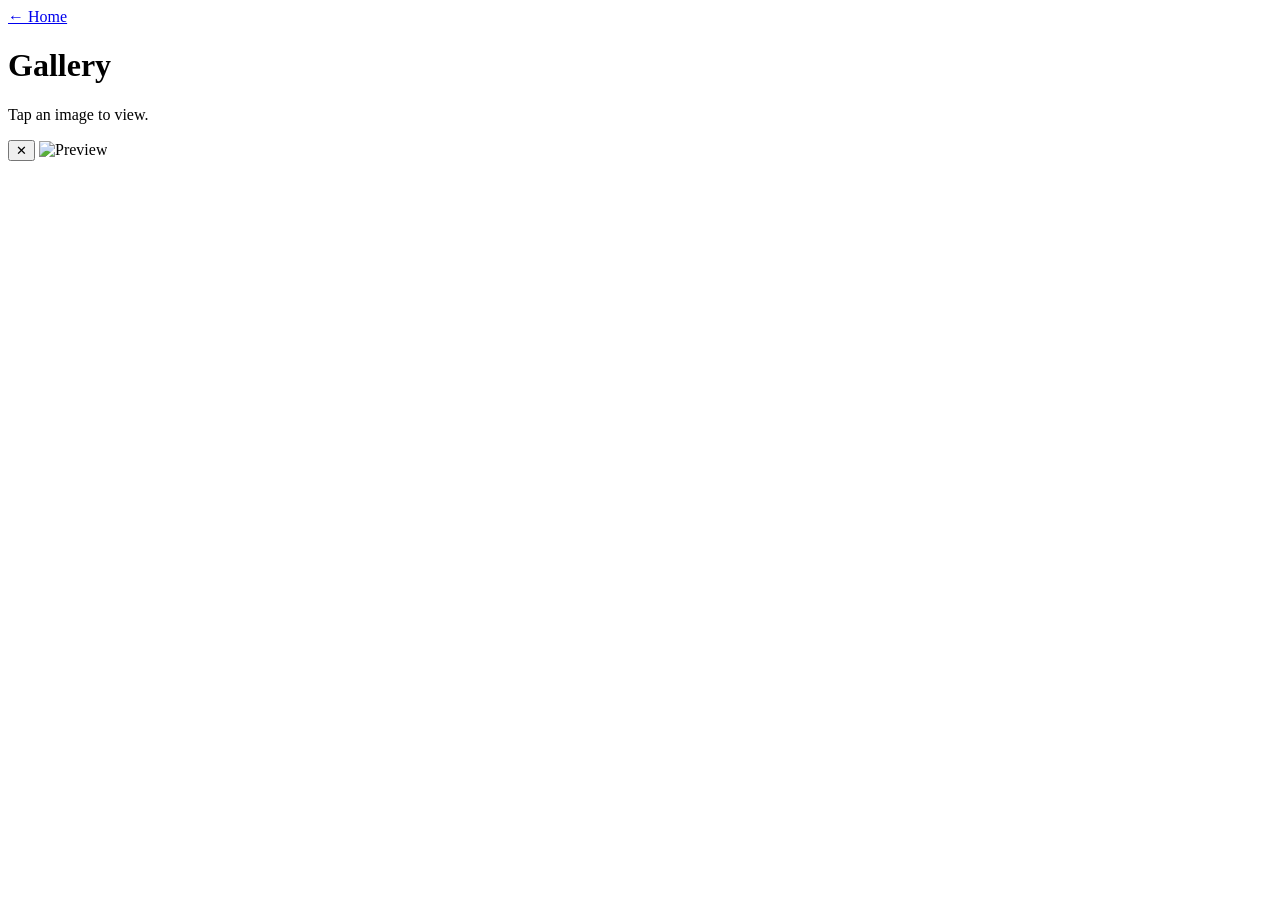
==== gallery.html @ 71bf2cbc "Add initial gallery.html structure" ====
<!doctype html>
<html lang="en">
<head>
  <meta charset="utf-8" />
  <meta name="viewport" content="width=device-width,initial-scale=1" />
  <title>Gallery</title>
  <link rel="stylesheet" href="assets/css/styles.css" />
</head>
<body>
  <header class="wrap">
    <div class="topbar">
      <a class="link" href="index.html">← Home</a>
      <h1 class="title">Gallery</h1>
    </div>
    <p class="muted">Tap an image to view.</p>
  </header>

  <main class="wrap">
    <div id="grid" class="grid"></div>
  </main>

  <!-- Lightbox -->
  <div id="lightbox" class="lightbox" aria-hidden="true">
    <button id="closeBtn" class="close" aria-label="Close">✕</button>
    <img id="lightboxImg" alt="Preview" />
  </div>

  <script src="assets/js/gallery.js"></script>
</body>
</html>
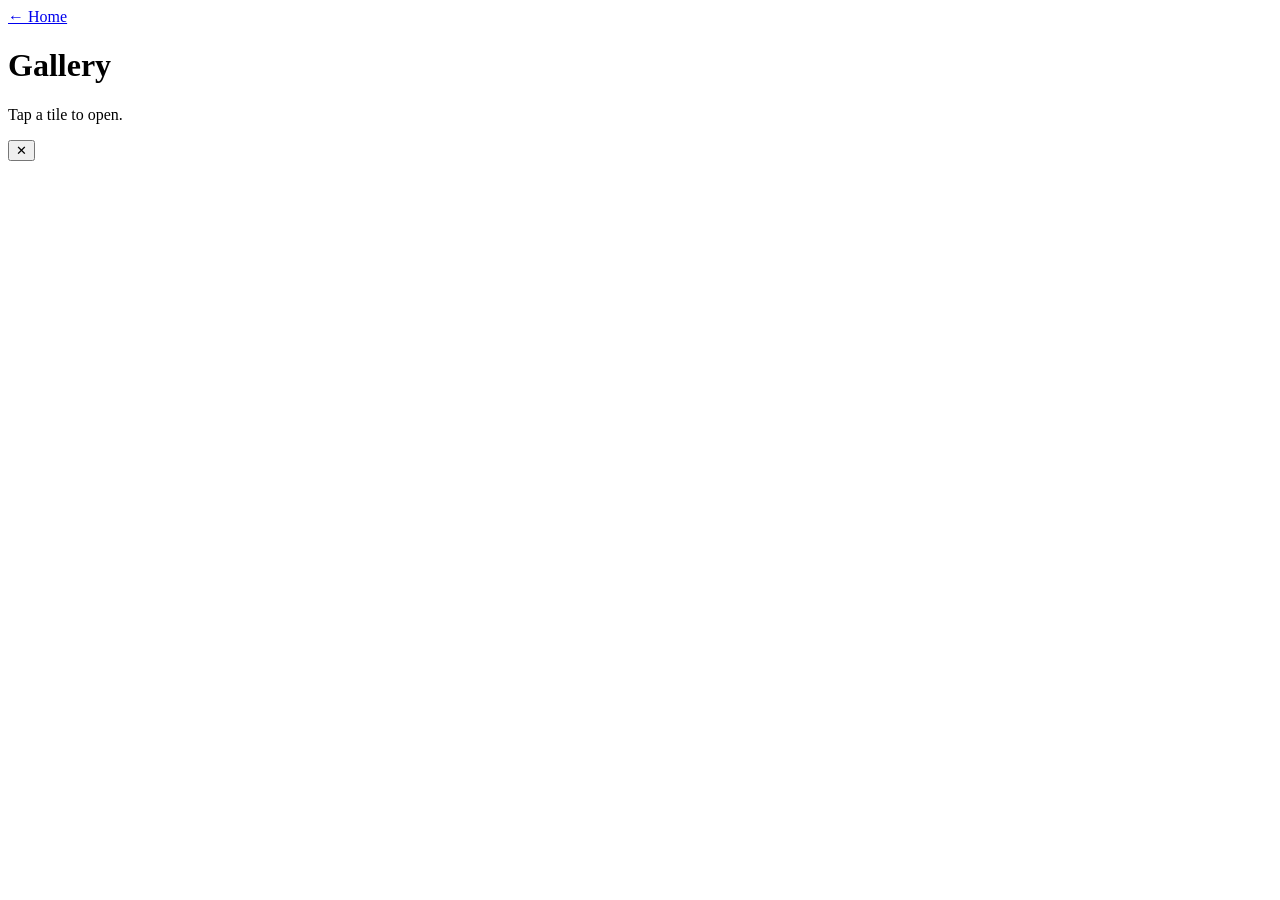
==== commit 822960a9: "Update gallery instructions and lightbox comments" ====
--- a/gallery.html
+++ b/gallery.html
@@ -12,19 +12,20 @@
       <a class="link" href="index.html">← Home</a>
       <h1 class="title">Gallery</h1>
     </div>
-    <p class="muted">Tap an image to view.</p>
+    <p class="muted">Tap a tile to open.</p>
   </header>
 
   <main class="wrap">
     <div id="grid" class="grid"></div>
   </main>
 
-  <!-- Lightbox -->
+  <!-- Lightbox (for direct MP4 links) -->
   <div id="lightbox" class="lightbox" aria-hidden="true">
     <button id="closeBtn" class="close" aria-label="Close">✕</button>
-    <img id="lightboxImg" alt="Preview" />
+    <div class="lightboxInner" id="lightboxInner"></div>
   </div>
 
+  <script src="assets/js/items.js"></script>
   <script src="assets/js/gallery.js"></script>
 </body>
 </html>
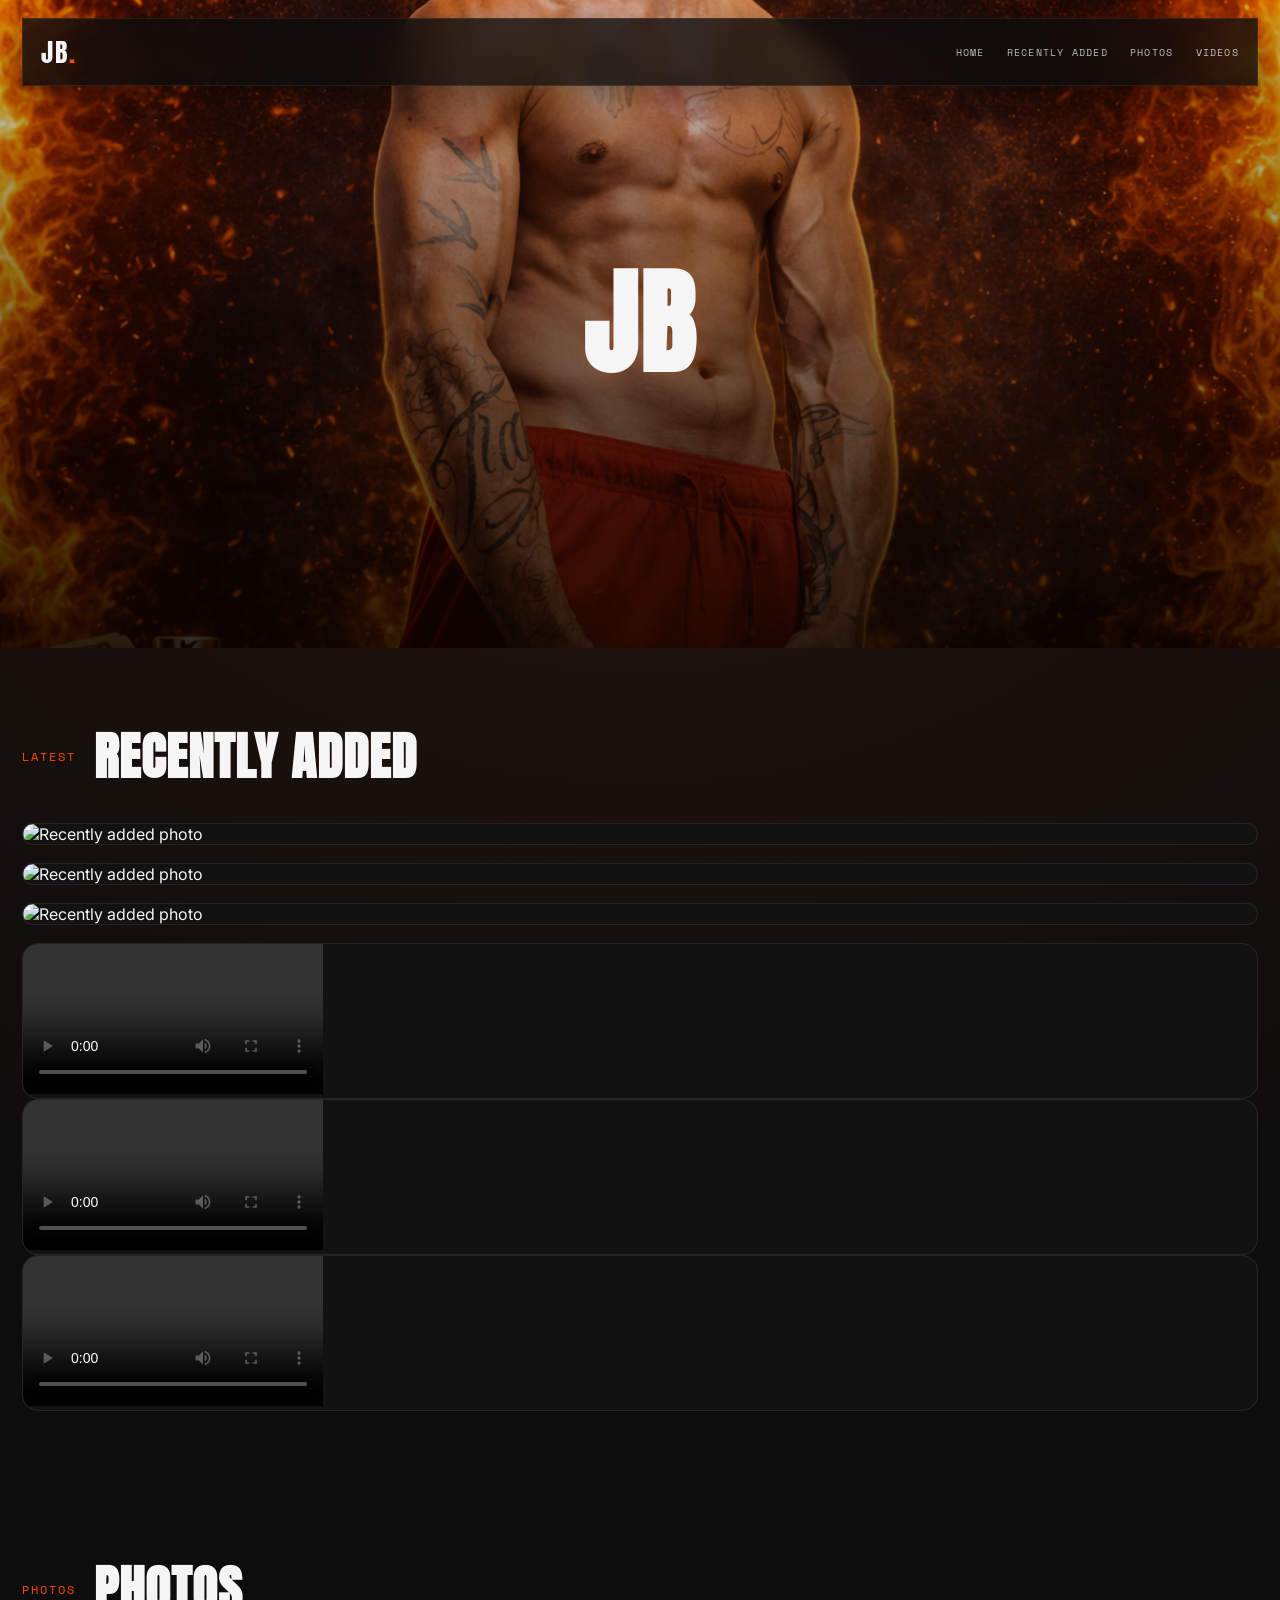
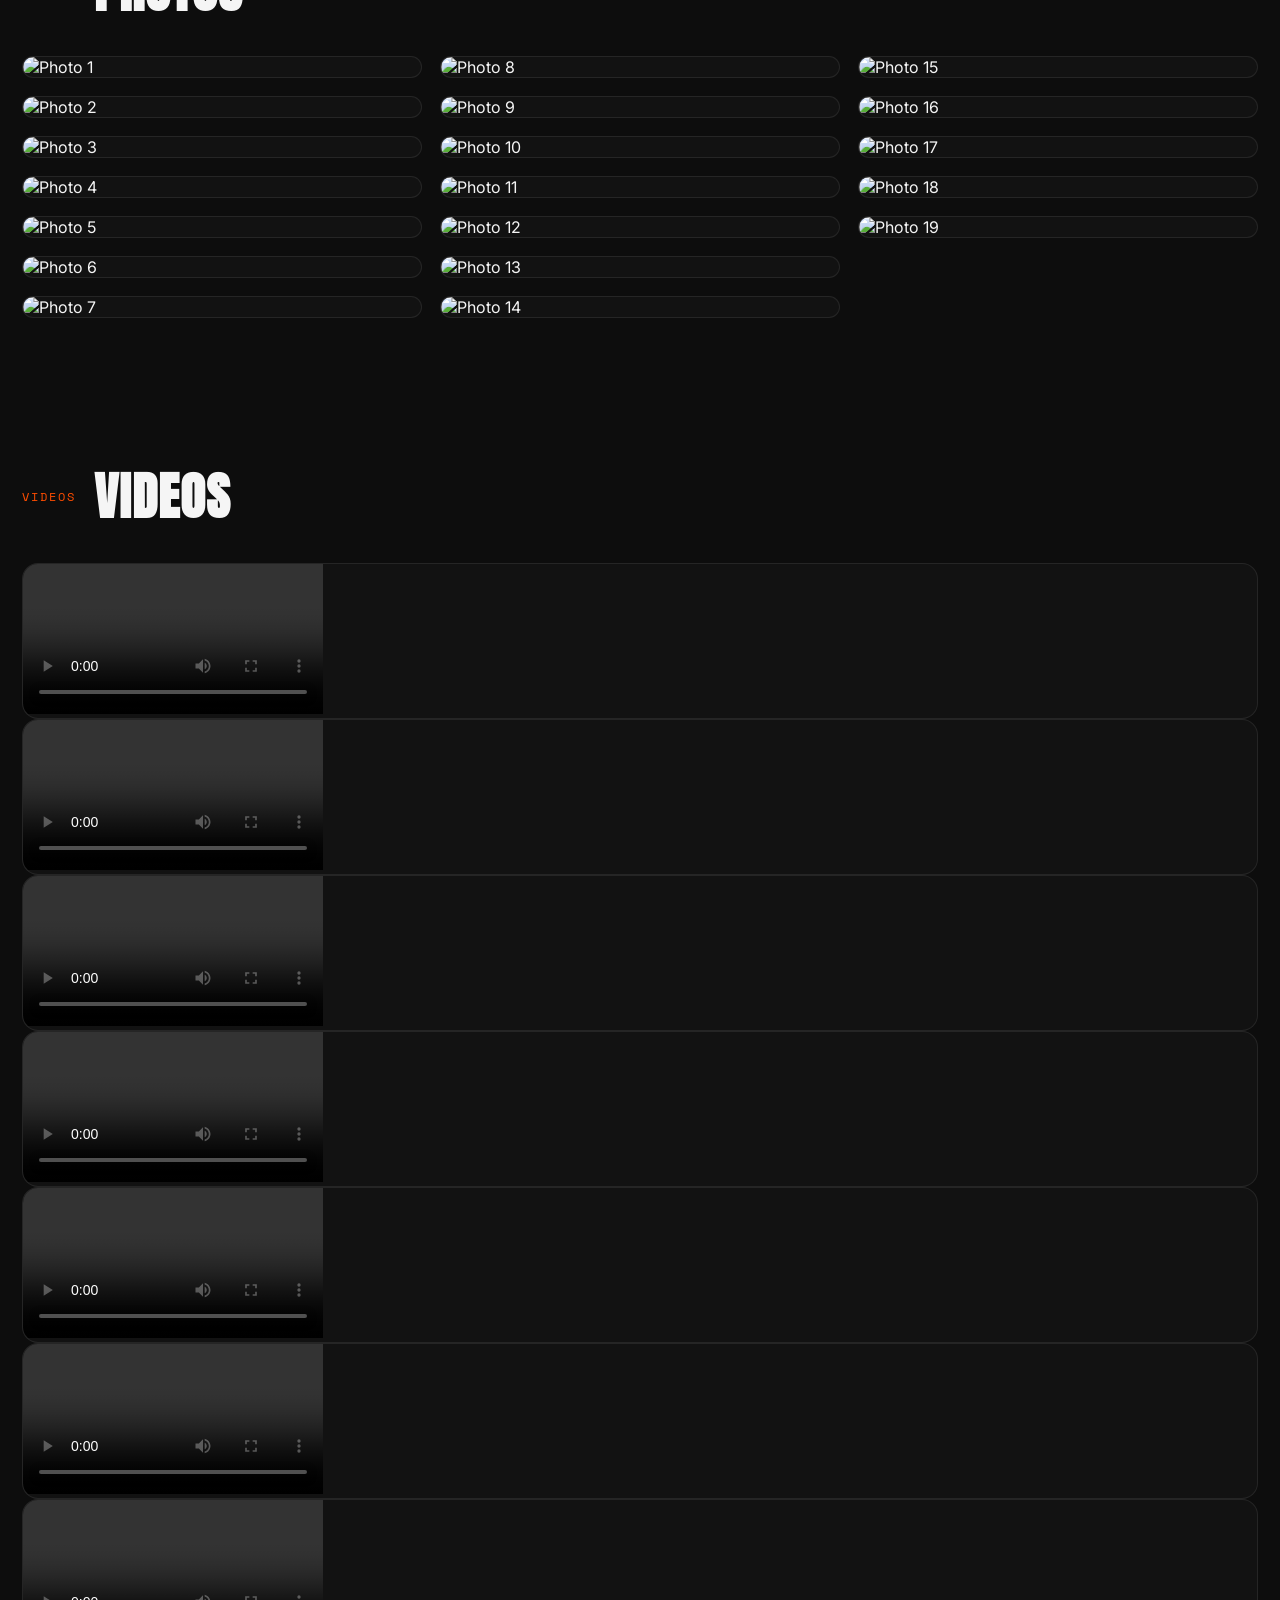
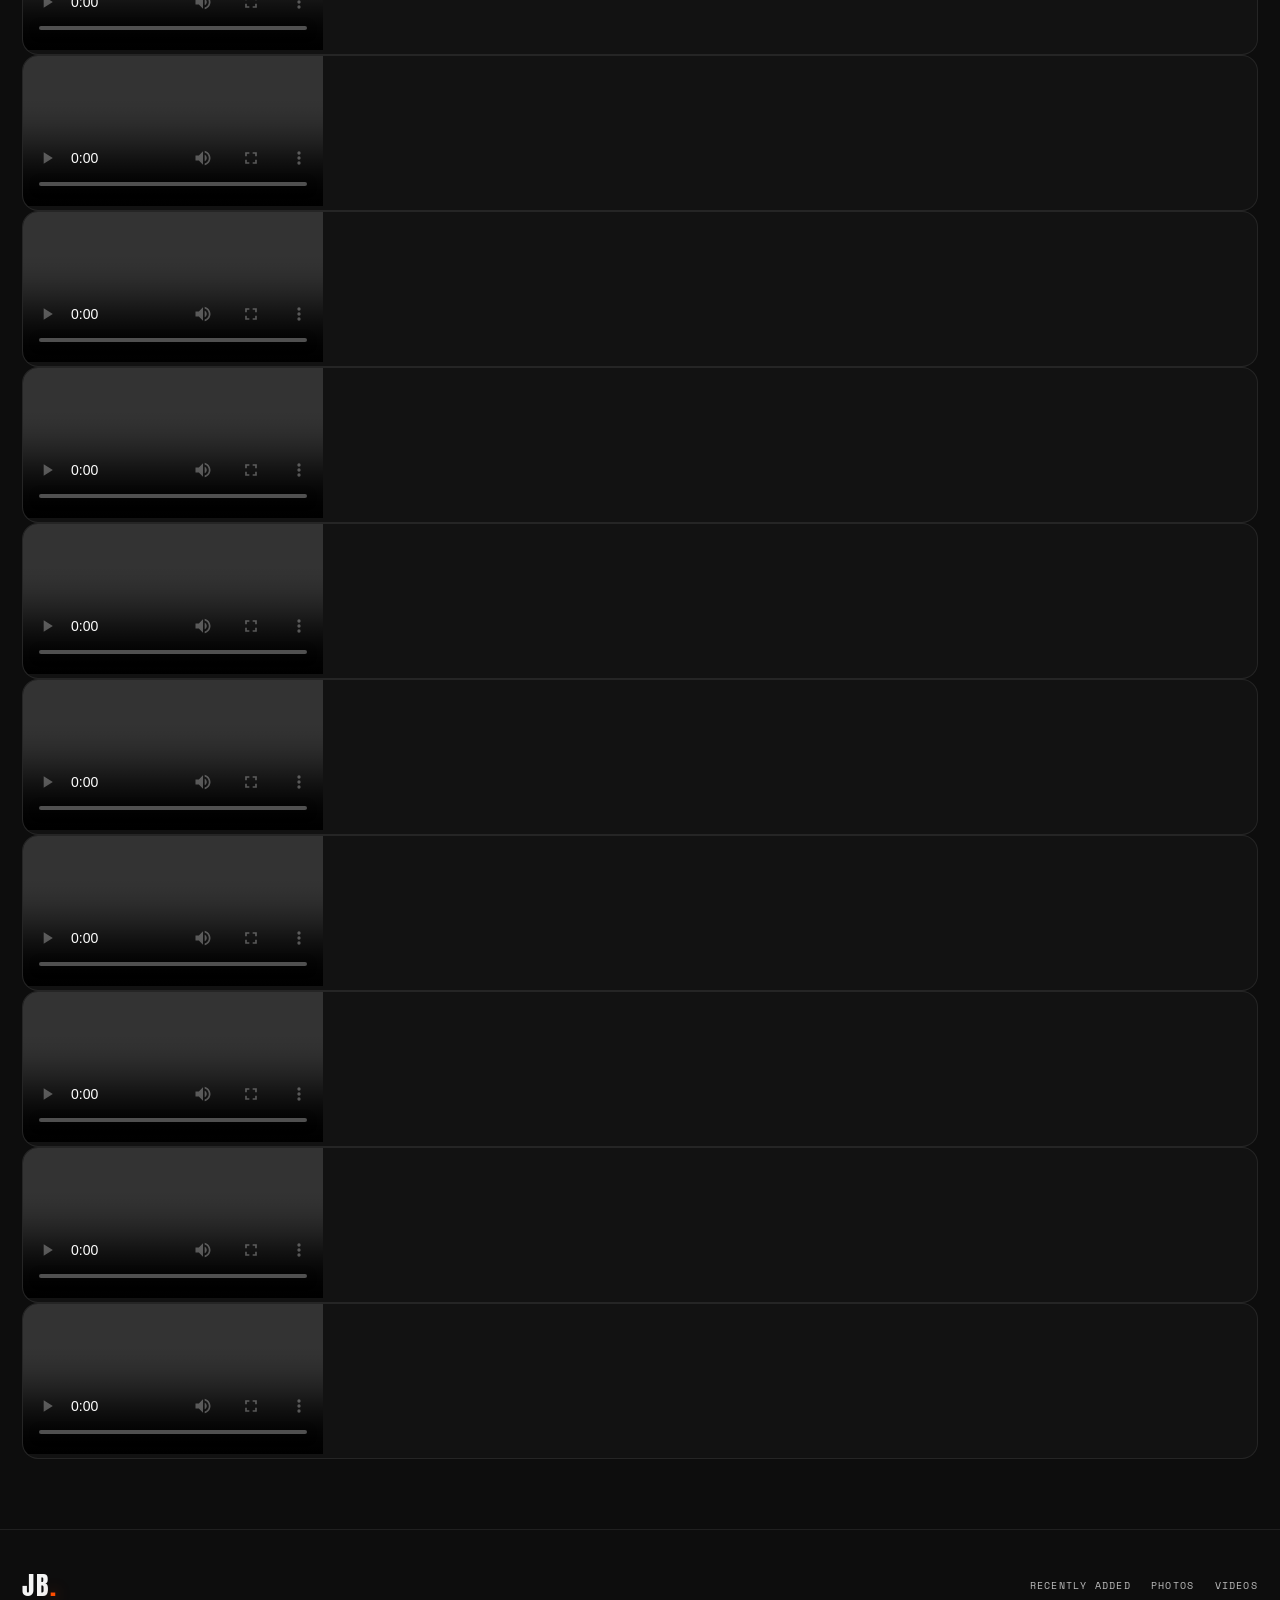
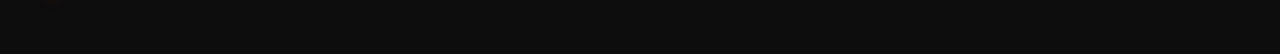
==== commit 18b925c5: "Rename gallery.js to gallery.html" ====
--- a/gallery.html
+++ b/gallery.html
@@ -1,31 +1,566 @@
-<!doctype html>
+<!DOCTYPE html>
 <html lang="en">
 <head>
-  <meta charset="utf-8" />
-  <meta name="viewport" content="width=device-width,initial-scale=1" />
-  <title>Gallery</title>
-  <link rel="stylesheet" href="assets/css/styles.css" />
+  <meta charset="UTF-8">
+
+  <meta
+    name="viewport"
+    content="width=device-width, initial-scale=1.0"
+  >
+
+  <title>JB | Gallery</title>
+
+  <link rel="preconnect" href="https://fonts.googleapis.com">
+  <link rel="preconnect" href="https://fonts.gstatic.com" crossorigin>
+
+  <link
+    href="https://fonts.googleapis.com/css2?family=Anton&family=Inter:wght@300;400;500;600;700&family=Space+Mono:wght@400;700&display=swap"
+    rel="stylesheet"
+  >
+
+  <link rel="stylesheet" href="styles.css">
 </head>
+
 <body>
-  <header class="wrap">
-    <div class="topbar">
-      <a class="link" href="index.html">← Home</a>
-      <h1 class="title">Gallery</h1>
-    </div>
-    <p class="muted">Tap a tile to open.</p>
-  </header>
-
-  <main class="wrap">
-    <div id="grid" class="grid"></div>
-  </main>
-
-  <!-- Lightbox (for direct MP4 links) -->
-  <div id="lightbox" class="lightbox" aria-hidden="true">
-    <button id="closeBtn" class="close" aria-label="Close">✕</button>
-    <div class="lightboxInner" id="lightboxInner"></div>
-  </div>
-
-  <script src="assets/js/items.js"></script>
-  <script src="assets/js/gallery.js"></script>
+
+<header class="site-header">
+  <nav class="navbar">
+
+    <a href="index.html" class="brand">
+      JB<span>.</span>
+    </a>
+
+    <div class="nav-links">
+      <a href="index.html">Home</a>
+      <a href="#recently-added">Recently Added</a>
+      <a href="#photos">Photos</a>
+      <a href="#videos">Videos</a>
+    </div>
+
+  </nav>
+</header>
+
+
+<main>
+
+  <!-- ===============================
+       HERO
+  ================================ -->
+
+  <section class="gallery-hero-simple">
+
+    <div class="gallery-hero-overlay"></div>
+
+    <img
+      src="jb-main.png"
+      alt="JB"
+    >
+
+    <div class="gallery-hero-text">
+      <h1>JB</h1>
+    </div>
+
+  </section>
+
+
+
+  <!-- ===============================
+       RECENTLY ADDED
+  ================================ -->
+
+  <section
+    class="content-section"
+    id="recently-added"
+  >
+
+    <div class="section-header">
+      <p class="section-label">LATEST</p>
+      <h2>Recently Added</h2>
+    </div>
+
+
+    <div class="recent-grid">
+
+      <a
+        class="gallery-card"
+        href="#photo17"
+      >
+        <img
+          src="photo17.JPG"
+          alt="Recently added photo"
+          loading="lazy"
+        >
+      </a>
+
+
+      <a
+        class="gallery-card"
+        href="#photo18"
+      >
+        <img
+          src="photo18.JPG"
+          alt="Recently added photo"
+          loading="lazy"
+        >
+      </a>
+
+
+      <a
+        class="gallery-card"
+        href="#photo19"
+      >
+        <img
+          src="photo19.JPG"
+          alt="Recently added photo"
+          loading="lazy"
+        >
+      </a>
+
+
+      <div class="video-card featured-video">
+
+        <video
+          controls
+          playsinline
+          preload="metadata"
+        >
+          <source
+            src="video14.mov"
+            type="video/quicktime"
+          >
+        </video>
+
+      </div>
+
+
+      <div class="video-card featured-video">
+
+        <video
+          controls
+          playsinline
+          preload="metadata"
+        >
+          <source
+            src="video15.mov"
+            type="video/quicktime"
+          >
+        </video>
+
+      </div>
+
+
+      <div class="video-card featured-video">
+
+        <video
+          controls
+          playsinline
+          preload="metadata"
+        >
+          <source
+            src="video16.mov"
+            type="video/quicktime"
+          >
+        </video>
+
+      </div>
+
+    </div>
+
+  </section>
+
+
+
+  <!-- ===============================
+       PHOTOS
+  ================================ -->
+
+  <section
+    class="content-section"
+    id="photos"
+  >
+
+    <div class="section-header">
+      <p class="section-label">PHOTOS</p>
+      <h2>Photos</h2>
+    </div>
+
+
+    <div class="masonry-grid">
+
+      <a href="#photo1" class="gallery-card">
+        <img src="photo1.JPG" alt="Photo 1" loading="lazy">
+      </a>
+
+      <a href="#photo2" class="gallery-card">
+        <img src="photo2.JPG" alt="Photo 2" loading="lazy">
+      </a>
+
+      <a href="#photo3" class="gallery-card">
+        <img src="photo3.JPG" alt="Photo 3" loading="lazy">
+      </a>
+
+      <a href="#photo4" class="gallery-card">
+        <img src="photo4.JPG" alt="Photo 4" loading="lazy">
+      </a>
+
+      <a href="#photo5" class="gallery-card">
+        <img src="photo5.JPG" alt="Photo 5" loading="lazy">
+      </a>
+
+      <a href="#photo6" class="gallery-card">
+        <img src="photo6.JPG" alt="Photo 6" loading="lazy">
+      </a>
+
+      <a href="#photo7" class="gallery-card">
+        <img src="photo7.JPG" alt="Photo 7" loading="lazy">
+      </a>
+
+      <a href="#photo8" class="gallery-card">
+        <img src="photo8.JPG" alt="Photo 8" loading="lazy">
+      </a>
+
+      <a href="#photo9" class="gallery-card">
+        <img src="photo9.JPG" alt="Photo 9" loading="lazy">
+      </a>
+
+      <a href="#photo10" class="gallery-card">
+        <img src="photo10.JPG" alt="Photo 10" loading="lazy">
+      </a>
+
+      <a href="#photo11" class="gallery-card">
+        <img src="photo11.JPG" alt="Photo 11" loading="lazy">
+      </a>
+
+      <a href="#photo12" class="gallery-card">
+        <img src="photo12.JPG" alt="Photo 12" loading="lazy">
+      </a>
+
+      <a href="#photo13" class="gallery-card">
+        <img src="photo13.JPG" alt="Photo 13" loading="lazy">
+      </a>
+
+      <a href="#photo14" class="gallery-card">
+        <img src="photo14.JPG" alt="Photo 14" loading="lazy">
+      </a>
+
+      <a href="#photo15" class="gallery-card">
+        <img src="photo15.JPG" alt="Photo 15" loading="lazy">
+      </a>
+
+      <a href="#photo16" class="gallery-card">
+        <img src="photo16.JPG" alt="Photo 16" loading="lazy">
+      </a>
+
+      <a href="#photo17" class="gallery-card">
+        <img src="photo17.JPG" alt="Photo 17" loading="lazy">
+      </a>
+
+      <a href="#photo18" class="gallery-card">
+        <img src="photo18.JPG" alt="Photo 18" loading="lazy">
+      </a>
+
+      <a href="#photo19" class="gallery-card">
+        <img src="photo19.JPG" alt="Photo 19" loading="lazy">
+      </a>
+
+    </div>
+
+  </section>
+
+
+
+  <!-- ===============================
+       VIDEOS
+  ================================ -->
+
+  <section
+    class="content-section"
+    id="videos"
+  >
+
+    <div class="section-header">
+      <p class="section-label">VIDEOS</p>
+      <h2>Videos</h2>
+    </div>
+
+
+    <div class="video-gallery">
+
+
+      <!-- VIDEO 1 -->
+      <div class="video-card">
+        <video controls playsinline preload="metadata">
+          <source src="video1.mp4" type="video/mp4">
+        </video>
+      </div>
+
+
+      <!-- VIDEO 2 -->
+      <div class="video-card">
+        <video controls playsinline preload="metadata">
+          <source src="video2.mp4" type="video/mp4">
+        </video>
+      </div>
+
+
+      <!-- VIDEO 3 -->
+      <div class="video-card">
+        <video controls playsinline preload="metadata">
+          <source src="video3.mp4" type="video/mp4">
+        </video>
+      </div>
+
+
+      <!-- VIDEO 4 -->
+      <div class="video-card">
+        <video controls playsinline preload="metadata">
+          <source src="video4.mp4" type="video/mp4">
+        </video>
+      </div>
+
+
+      <!-- VIDEO 5 -->
+      <div class="video-card">
+        <video controls playsinline preload="metadata">
+          <source src="video5.mp4" type="video/mp4">
+        </video>
+      </div>
+
+
+      <!-- VIDEO 6 -->
+      <div class="video-card">
+        <video controls playsinline preload="metadata">
+          <source src="video6.mp4" type="video/mp4">
+        </video>
+      </div>
+
+
+      <!-- VIDEO 7 -->
+      <div class="video-card">
+        <video controls playsinline preload="metadata">
+          <source src="video7.mp4" type="video/mp4">
+        </video>
+      </div>
+
+
+      <!-- VIDEO 8 -->
+      <div class="video-card">
+        <video controls playsinline preload="metadata">
+          <source src="video8.mov" type="video/quicktime">
+        </video>
+      </div>
+
+
+      <!-- VIDEO 9 -->
+      <div class="video-card">
+        <video controls playsinline preload="metadata">
+          <source src="video9.mp4" type="video/mp4">
+        </video>
+      </div>
+
+
+      <!-- VIDEO 10 -->
+      <div class="video-card">
+        <video controls playsinline preload="metadata">
+          <source src="video10.MOV" type="video/quicktime">
+        </video>
+      </div>
+
+
+      <!-- VIDEO 11 -->
+      <div class="video-card">
+        <video controls playsinline preload="metadata">
+          <source src="video11.MOV" type="video/quicktime">
+        </video>
+      </div>
+
+
+      <!-- VIDEO 12 -->
+      <div class="video-card">
+        <video controls playsinline preload="metadata">
+          <source src="video12.MOV" type="video/quicktime">
+        </video>
+      </div>
+
+
+      <!-- VIDEO 13 -->
+      <div class="video-card">
+        <video controls playsinline preload="metadata">
+          <source src="video13.MOV" type="video/quicktime">
+        </video>
+      </div>
+
+
+      <!-- VIDEO 14 -->
+      <div class="video-card">
+        <video controls playsinline preload="metadata">
+          <source src="video14.mov" type="video/quicktime">
+        </video>
+      </div>
+
+
+      <!-- VIDEO 15 -->
+      <div class="video-card">
+        <video controls playsinline preload="metadata">
+          <source src="video15.mov" type="video/quicktime">
+        </video>
+      </div>
+
+
+      <!-- VIDEO 16 -->
+      <div class="video-card">
+        <video controls playsinline preload="metadata">
+          <source src="video16.mov" type="video/quicktime">
+        </video>
+      </div>
+
+
+    </div>
+
+  </section>
+
+
+
+  <!-- ==================================
+       FULL SCREEN PHOTO LIGHTBOXES
+  =================================== -->
+
+
+  <div id="photo1" class="lightbox">
+    <a href="#photos" class="lightbox-bg"></a>
+    <img src="photo1.JPG" alt="Photo 1">
+    <a href="#photos" class="lightbox-close">×</a>
+  </div>
+
+  <div id="photo2" class="lightbox">
+    <a href="#photos" class="lightbox-bg"></a>
+    <img src="photo2.JPG" alt="Photo 2">
+    <a href="#photos" class="lightbox-close">×</a>
+  </div>
+
+  <div id="photo3" class="lightbox">
+    <a href="#photos" class="lightbox-bg"></a>
+    <img src="photo3.JPG" alt="Photo 3">
+    <a href="#photos" class="lightbox-close">×</a>
+  </div>
+
+  <div id="photo4" class="lightbox">
+    <a href="#photos" class="lightbox-bg"></a>
+    <img src="photo4.JPG" alt="Photo 4">
+    <a href="#photos" class="lightbox-close">×</a>
+  </div>
+
+  <div id="photo5" class="lightbox">
+    <a href="#photos" class="lightbox-bg"></a>
+    <img src="photo5.JPG" alt="Photo 5">
+    <a href="#photos" class="lightbox-close">×</a>
+  </div>
+
+  <div id="photo6" class="lightbox">
+    <a href="#photos" class="lightbox-bg"></a>
+    <img src="photo6.JPG" alt="Photo 6">
+    <a href="#photos" class="lightbox-close">×</a>
+  </div>
+
+  <div id="photo7" class="lightbox">
+    <a href="#photos" class="lightbox-bg"></a>
+    <img src="photo7.JPG" alt="Photo 7">
+    <a href="#photos" class="lightbox-close">×</a>
+  </div>
+
+  <div id="photo8" class="lightbox">
+    <a href="#photos" class="lightbox-bg"></a>
+    <img src="photo8.JPG" alt="Photo 8">
+    <a href="#photos" class="lightbox-close">×</a>
+  </div>
+
+  <div id="photo9" class="lightbox">
+    <a href="#photos" class="lightbox-bg"></a>
+    <img src="photo9.JPG" alt="Photo 9">
+    <a href="#photos" class="lightbox-close">×</a>
+  </div>
+
+  <div id="photo10" class="lightbox">
+    <a href="#photos" class="lightbox-bg"></a>
+    <img src="photo10.JPG" alt="Photo 10">
+    <a href="#photos" class="lightbox-close">×</a>
+  </div>
+
+  <div id="photo11" class="lightbox">
+    <a href="#photos" class="lightbox-bg"></a>
+    <img src="photo11.JPG" alt="Photo 11">
+    <a href="#photos" class="lightbox-close">×</a>
+  </div>
+
+  <div id="photo12" class="lightbox">
+    <a href="#photos" class="lightbox-bg"></a>
+    <img src="photo12.JPG" alt="Photo 12">
+    <a href="#photos" class="lightbox-close">×</a>
+  </div>
+
+  <div id="photo13" class="lightbox">
+    <a href="#photos" class="lightbox-bg"></a>
+    <img src="photo13.JPG" alt="Photo 13">
+    <a href="#photos" class="lightbox-close">×</a>
+  </div>
+
+  <div id="photo14" class="lightbox">
+    <a href="#photos" class="lightbox-bg"></a>
+    <img src="photo14.JPG" alt="Photo 14">
+    <a href="#photos" class="lightbox-close">×</a>
+  </div>
+
+  <div id="photo15" class="lightbox">
+    <a href="#photos" class="lightbox-bg"></a>
+    <img src="photo15.JPG" alt="Photo 15">
+    <a href="#photos" class="lightbox-close">×</a>
+  </div>
+
+  <div id="photo16" class="lightbox">
+    <a href="#photos" class="lightbox-bg"></a>
+    <img src="photo16.JPG" alt="Photo 16">
+    <a href="#photos" class="lightbox-close">×</a>
+  </div>
+
+  <div id="photo17" class="lightbox">
+    <a href="#photos" class="lightbox-bg"></a>
+    <img src="photo17.JPG" alt="Photo 17">
+    <a href="#photos" class="lightbox-close">×</a>
+  </div>
+
+  <div id="photo18" class="lightbox">
+    <a href="#photos" class="lightbox-bg"></a>
+    <img src="photo18.JPG" alt="Photo 18">
+    <a href="#photos" class="lightbox-close">×</a>
+  </div>
+
+  <div id="photo19" class="lightbox">
+    <a href="#photos" class="lightbox-bg"></a>
+    <img src="photo19.JPG" alt="Photo 19">
+    <a href="#photos" class="lightbox-close">×</a>
+  </div>
+
+
+
+  <!-- ===============================
+       FOOTER
+  ================================ -->
+
+  <footer class="footer">
+
+    <a href="index.html" class="footer-logo">
+      JB<span>.</span>
+    </a>
+
+    <div class="footer-links">
+      <a href="#recently-added">Recently Added</a>
+      <a href="#photos">Photos</a>
+      <a href="#videos">Videos</a>
+    </div>
+
+  </footer>
+
+</main>
+
 </body>
 </html>
--- a/styles.css
+++ b/styles.css
@@ -0,0 +1,580 @@
+:root {
+  --bg: #0d0d0d;
+  --bg-soft: #171717;
+  --bg-card: #121212;
+  --text: #f5f5f5;
+  --muted: #b0b0b0;
+  --accent: #ff4d00;
+  --accent-2: #ff7a00;
+  --accent-3: #ff2200;
+  --border: rgba(255,255,255,0.08);
+
+  --display: "Anton", sans-serif;
+  --body: "Inter", sans-serif;
+  --mono: "Space Mono", monospace;
+}
+
+* {
+  margin: 0;
+  padding: 0;
+  box-sizing: border-box;
+}
+
+html {
+  scroll-behavior: smooth;
+}
+
+body {
+  background:
+    radial-gradient(circle at top, rgba(255,77,0,0.12), transparent 28%),
+    #0d0d0d;
+  color: var(--text);
+  font-family: var(--body);
+  overflow-x: hidden;
+}
+
+img {
+  display: block;
+  width: 100%;
+}
+
+a {
+  text-decoration: none;
+  color: inherit;
+}
+
+/* Header */
+.site-header {
+  position: fixed;
+  top: 0;
+  left: 0;
+  width: 100%;
+  z-index: 999;
+  padding: 18px 22px;
+}
+
+.navbar {
+  max-width: 1400px;
+  margin: auto;
+  display: flex;
+  align-items: center;
+  justify-content: space-between;
+  background: rgba(12,12,12,0.78);
+  backdrop-filter: blur(12px);
+  border: 1px solid var(--border);
+  padding: 14px 18px;
+  box-shadow: 0 12px 35px rgba(0,0,0,0.35);
+}
+
+.brand,
+.footer-logo {
+  font-family: var(--display);
+  font-size: 1.6rem;
+  letter-spacing: 0.08em;
+}
+
+.brand span,
+.footer-logo span {
+  color: var(--accent);
+  text-shadow: 0 0 14px rgba(255,77,0,0.7);
+}
+
+.nav-links {
+  display: flex;
+  gap: 22px;
+  flex-wrap: wrap;
+}
+
+.nav-links a {
+  font-family: var(--mono);
+  font-size: 0.65rem;
+  letter-spacing: 0.12em;
+  text-transform: uppercase;
+  color: rgba(255,255,255,0.72);
+  transition: 0.3s ease;
+}
+
+.nav-links a:hover,
+.nav-links a.active {
+  color: white;
+  text-shadow: 0 0 12px rgba(255,77,0,0.45);
+}
+
+/* Hero */
+.hero-home {
+  min-height: 100vh;
+  position: relative;
+  padding: 140px 22px 80px;
+  display: flex;
+  align-items: center;
+  overflow: hidden;
+}
+
+.hero-bg-overlay {
+  position: absolute;
+  inset: 0;
+  background:
+    radial-gradient(circle at 80% 50%, rgba(255,77,0,0.18), transparent 25%),
+    linear-gradient(to right, rgba(0,0,0,0.88), rgba(0,0,0,0.45));
+  z-index: 1;
+}
+
+.hero-inner {
+  position: relative;
+  z-index: 2;
+  max-width: 1400px;
+  margin: auto;
+  width: 100%;
+  display: grid;
+  grid-template-columns: 1.05fr 0.95fr;
+  gap: 40px;
+  align-items: center;
+}
+
+.hero-text h1 {
+  font-family: var(--display);
+  font-size: clamp(4rem, 9vw, 8rem);
+  line-height: 0.9;
+  letter-spacing: -0.03em;
+  text-transform: uppercase;
+  text-shadow: 0 0 28px rgba(255,77,0,0.16);
+}
+
+.eyebrow {
+  font-family: var(--mono);
+  font-size: 0.72rem;
+  letter-spacing: 0.18em;
+  color: #ff9a56;
+  margin-bottom: 14px;
+}
+
+.hero-subtitle {
+  color: var(--muted);
+  font-size: 1rem;
+  margin-top: 18px;
+  max-width: 520px;
+}
+
+.hero-buttons {
+  margin-top: 28px;
+  display: flex;
+  gap: 16px;
+  flex-wrap: wrap;
+}
+
+.fire-button,
+.ghost-button {
+  display: inline-flex;
+  align-items: center;
+  justify-content: center;
+  padding: 15px 24px;
+  font-family: var(--mono);
+  font-size: 0.68rem;
+  letter-spacing: 0.14em;
+  text-transform: uppercase;
+  transition: 0.35s ease;
+}
+
+.fire-button {
+  background: linear-gradient(120deg, var(--accent-3), var(--accent), var(--accent-2));
+  border: 1px solid rgba(255,140,60,0.6);
+  box-shadow: 0 0 20px rgba(255,77,0,0.28);
+}
+
+.fire-button:hover {
+  transform: translateY(-2px);
+  box-shadow: 0 0 20px rgba(255,77,0,0.55), 0 0 60px rgba(255,77,0,0.25);
+}
+
+.ghost-button {
+  border: 1px solid rgba(255,255,255,0.14);
+  background: rgba(255,255,255,0.03);
+}
+
+.ghost-button:hover {
+  border-color: rgba(255,77,0,0.5);
+  box-shadow: 0 0 16px rgba(255,77,0,0.22);
+}
+
+.hero-image-wrap {
+  display: flex;
+  justify-content: center;
+}
+
+.hero-image {
+  max-width: 520px;
+  width: 100%;
+  border-radius: 18px;
+  border: 1px solid rgba(255,255,255,0.08);
+  box-shadow:
+    0 0 22px rgba(255,77,0,0.18),
+    0 25px 60px rgba(0,0,0,0.55);
+}
+
+/* Sections */
+.content-section {
+  max-width: 1400px;
+  margin: auto;
+  padding: 70px 22px;
+}
+
+.section-header {
+  display: flex;
+  align-items: center;
+  gap: 18px;
+  margin-bottom: 28px;
+}
+
+.section-label {
+  font-family: var(--mono);
+  font-size: 0.75rem;
+  color: var(--accent);
+  letter-spacing: 0.16em;
+}
+
+.section-header h2 {
+  font-family: var(--display);
+  font-size: clamp(2rem, 4vw, 3.4rem);
+  letter-spacing: 0.02em;
+  text-transform: uppercase;
+}
+
+/* Recently Added */
+.large-feature {
+  position: relative;
+  overflow: hidden;
+  border-radius: 18px;
+  background: var(--bg-card);
+  border: 1px solid var(--border);
+  box-shadow: 0 20px 60px rgba(0,0,0,0.45);
+}
+
+.large-feature img {
+  width: 100%;
+  max-height: 760px;
+  object-fit: cover;
+}
+
+.featured-overlay {
+  position: absolute;
+  left: 24px;
+  bottom: 24px;
+  background: rgba(0,0,0,0.62);
+  backdrop-filter: blur(10px);
+  padding: 14px 18px;
+  border: 1px solid rgba(255,255,255,0.08);
+}
+
+.featured-overlay span {
+  font-family: var(--mono);
+  font-size: 0.6rem;
+  letter-spacing: 0.14em;
+  color: #ff9a56;
+}
+
+.featured-overlay h3 {
+  font-family: var(--display);
+  font-size: 2rem;
+  font-weight: 400;
+  margin-top: 4px;
+}
+
+/* Photo cards */
+.media-grid {
+  display: grid;
+  grid-template-columns: repeat(3, 1fr);
+  gap: 18px;
+}
+
+.media-card {
+  position: relative;
+  overflow: hidden;
+  border-radius: 16px;
+  border: 1px solid var(--border);
+  background: var(--bg-card);
+  transition: 0.35s ease;
+}
+
+.media-card img {
+  aspect-ratio: 4 / 5;
+  object-fit: cover;
+  transition: 0.4s ease;
+}
+
+.media-card:hover {
+  transform: translateY(-4px) scale(1.01);
+  box-shadow: 0 0 22px rgba(255,77,0,0.28);
+}
+
+.media-card:hover img {
+  transform: scale(1.04);
+}
+
+.media-overlay {
+  position: absolute;
+  left: 18px;
+  bottom: 18px;
+  background: rgba(0,0,0,0.55);
+  padding: 10px 14px;
+  border: 1px solid rgba(255,255,255,0.08);
+}
+
+.media-overlay span {
+  font-family: var(--mono);
+  font-size: 0.65rem;
+  letter-spacing: 0.14em;
+  color: white;
+}
+
+/* Videos */
+.video-grid {
+  display: grid;
+  grid-template-columns: repeat(3, 1fr);
+  gap: 18px;
+}
+
+.video-card {
+  background: var(--bg-card);
+  border: 1px solid var(--border);
+  border-radius: 16px;
+  overflow: hidden;
+  transition: 0.35s ease;
+}
+
+.video-card:hover {
+  transform: translateY(-4px);
+  box-shadow: 0 0 22px rgba(255,77,0,0.25);
+}
+
+.video-thumb {
+  position: relative;
+}
+
+.video-thumb img {
+  aspect-ratio: 16 / 10;
+  object-fit: cover;
+}
+
+.play-button {
+  position: absolute;
+  inset: 0;
+  margin: auto;
+  width: 74px;
+  height: 74px;
+  border-radius: 50%;
+  background: rgba(255,77,0,0.88);
+  color: white;
+  display: flex;
+  align-items: center;
+  justify-content: center;
+  font-size: 1.8rem;
+  box-shadow: 0 0 22px rgba(255,77,0,0.4);
+}
+
+.video-info {
+  padding: 16px;
+}
+
+.video-info span {
+  font-family: var(--mono);
+  font-size: 0.72rem;
+  letter-spacing: 0.14em;
+  color: #ffae7b;
+}
+
+/* Gallery hero */
+.gallery-hero-simple {
+  position: relative;
+  height: 72vh;
+  min-height: 520px;
+  overflow: hidden;
+  display: flex;
+  align-items: center;
+  justify-content: center;
+}
+
+.gallery-hero-simple img {
+  width: 100%;
+  height: 100%;
+  object-fit: cover;
+}
+
+.gallery-hero-overlay {
+  position: absolute;
+  inset: 0;
+  background:
+    linear-gradient(to top, rgba(0,0,0,0.82), rgba(0,0,0,0.15)),
+    radial-gradient(circle at bottom, rgba(255,77,0,0.28), transparent 28%);
+  z-index: 1;
+}
+
+.gallery-hero-text {
+  position: absolute;
+  z-index: 2;
+  text-align: center;
+}
+
+.gallery-hero-text h1 {
+  font-family: var(--display);
+  font-size: clamp(4rem, 9vw, 8rem);
+  line-height: 1;
+  letter-spacing: 0.02em;
+  text-shadow: 0 0 30px rgba(255,77,0,0.18);
+}
+
+/* Masonry Gallery */
+.masonry-grid {
+  columns: 3;
+  column-gap: 18px;
+}
+
+.gallery-card {
+  display: block;
+  margin-bottom: 18px;
+  break-inside: avoid;
+  overflow: hidden;
+  border-radius: 16px;
+  border: 1px solid var(--border);
+  background: var(--bg-card);
+  transition: 0.35s ease;
+}
+
+.gallery-card img {
+  width: 100%;
+  display: block;
+  transition: 0.4s ease;
+}
+
+.gallery-card:hover {
+  transform: scale(1.01);
+  box-shadow: 0 0 24px rgba(255,77,0,0.26);
+}
+
+.gallery-card:hover img {
+  transform: scale(1.03);
+}
+
+/* Lightbox */
+.lightbox {
+  position: fixed;
+  inset: 0;
+  background: rgba(0,0,0,0.92);
+  display: flex;
+  align-items: center;
+  justify-content: center;
+  padding: 30px;
+  opacity: 0;
+  visibility: hidden;
+  pointer-events: none;
+  transition: 0.3s ease;
+  z-index: 9999;
+}
+
+.lightbox:target {
+  opacity: 1;
+  visibility: visible;
+  pointer-events: auto;
+}
+
+.lightbox-bg {
+  position: absolute;
+  inset: 0;
+}
+
+.lightbox img {
+  position: relative;
+  z-index: 2;
+  max-width: 90vw;
+  max-height: 88vh;
+  object-fit: contain;
+  box-shadow: 0 0 30px rgba(255,77,0,0.24);
+}
+
+.lightbox-close {
+  position: absolute;
+  top: 20px;
+  right: 24px;
+  z-index: 3;
+  font-size: 2.2rem;
+  color: white;
+  background: rgba(255,255,255,0.08);
+  width: 48px;
+  height: 48px;
+  border-radius: 50%;
+  display: flex;
+  align-items: center;
+  justify-content: center;
+}
+
+/* Footer */
+.footer {
+  border-top: 1px solid var(--border);
+  padding: 36px 22px 50px;
+  max-width: 1400px;
+  margin: auto;
+  display: flex;
+  justify-content: space-between;
+  align-items: center;
+  gap: 20px;
+  flex-wrap: wrap;
+}
+
+.footer-links {
+  display: flex;
+  gap: 20px;
+  flex-wrap: wrap;
+}
+
+.footer-links a {
+  font-family: var(--mono);
+  font-size: 0.65rem;
+  letter-spacing: 0.12em;
+  text-transform: uppercase;
+  color: rgba(255,255,255,0.72);
+}
+
+/* Responsive */
+@media (max-width: 1000px) {
+  .hero-inner {
+    grid-template-columns: 1fr;
+  }
+
+  .media-grid,
+  .video-grid {
+    grid-template-columns: 1fr 1fr;
+  }
+
+  .masonry-grid {
+    columns: 2;
+  }
+}
+
+@media (max-width: 680px) {
+  .nav-links {
+    gap: 14px;
+  }
+
+  .hero-home {
+    padding-top: 130px;
+  }
+
+  .media-grid,
+  .video-grid {
+    grid-template-columns: 1fr;
+  }
+
+  .masonry-grid {
+    columns: 1;
+  }
+
+  .section-header {
+    align-items: flex-start;
+    flex-direction: column;
+    gap: 6px;
+  }
+
+  .footer {
+    flex-direction: column;
+    align-items: flex-start;
+  }
+}
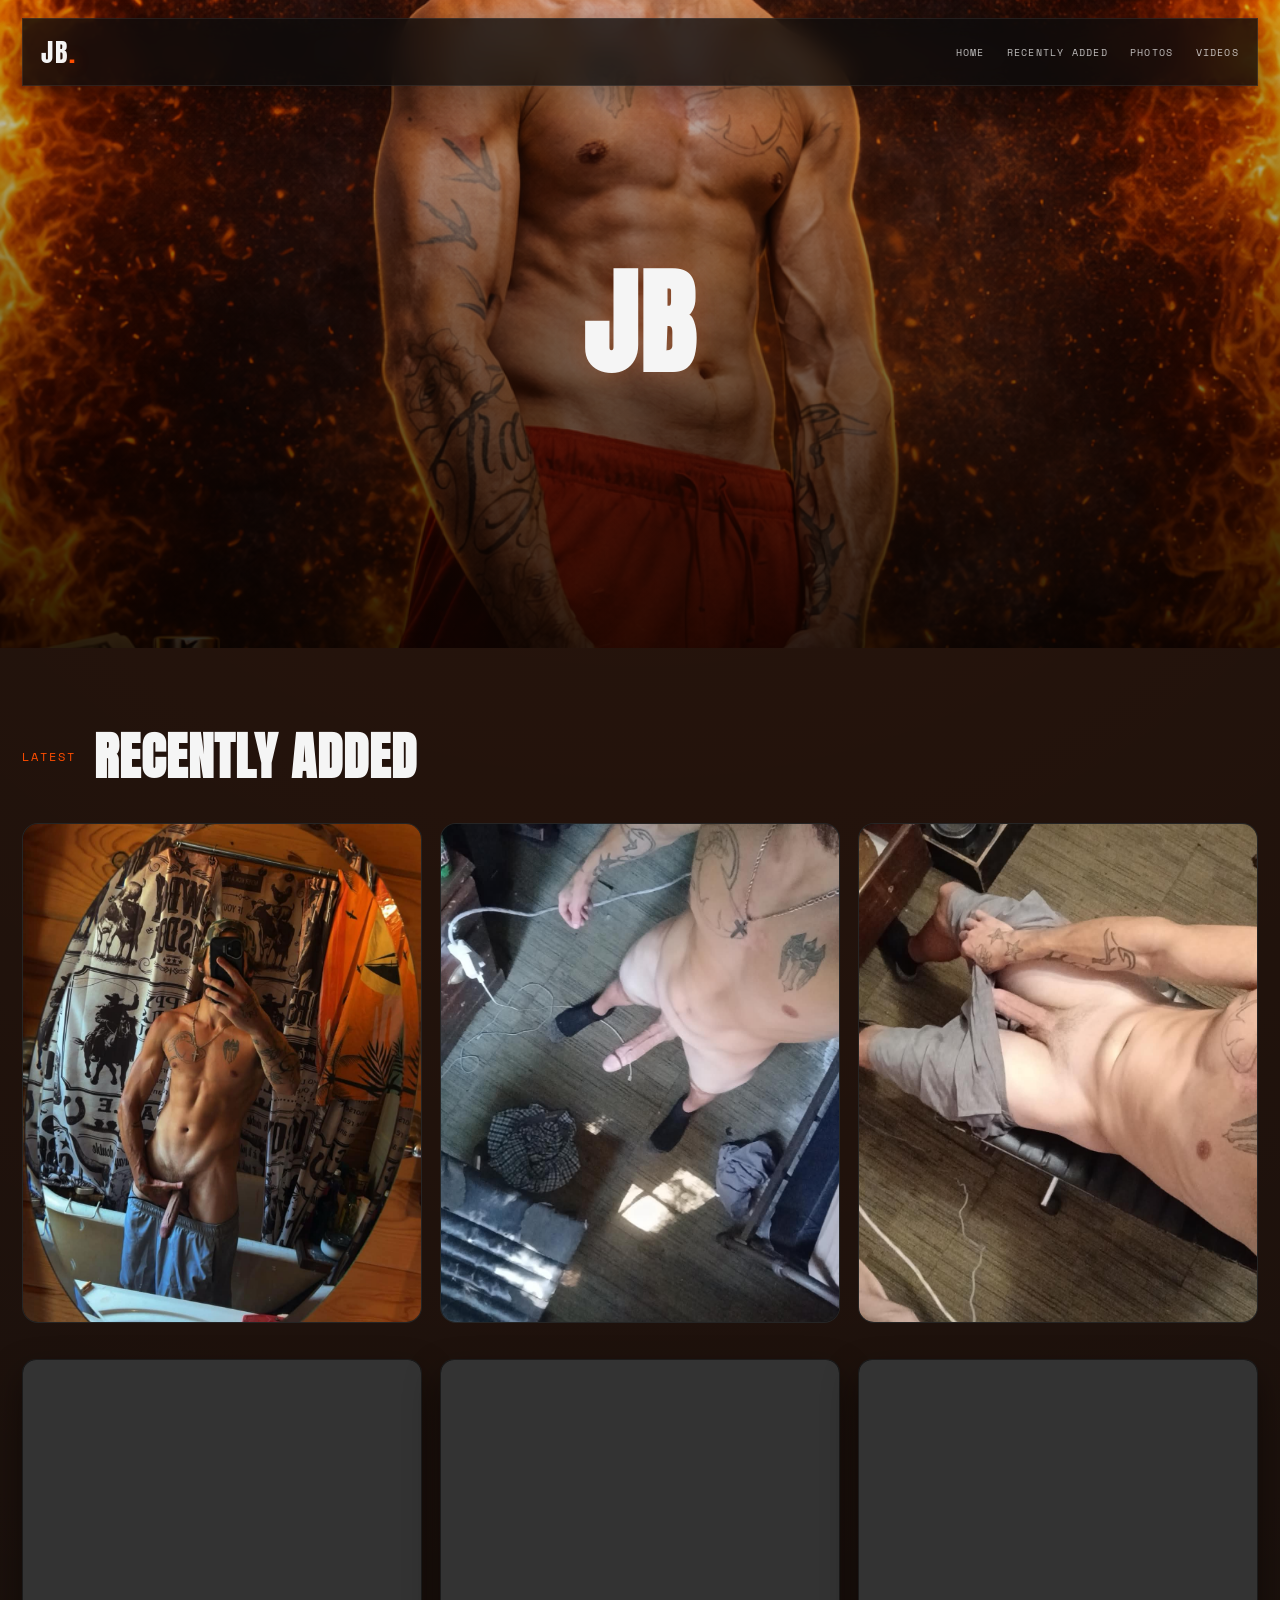
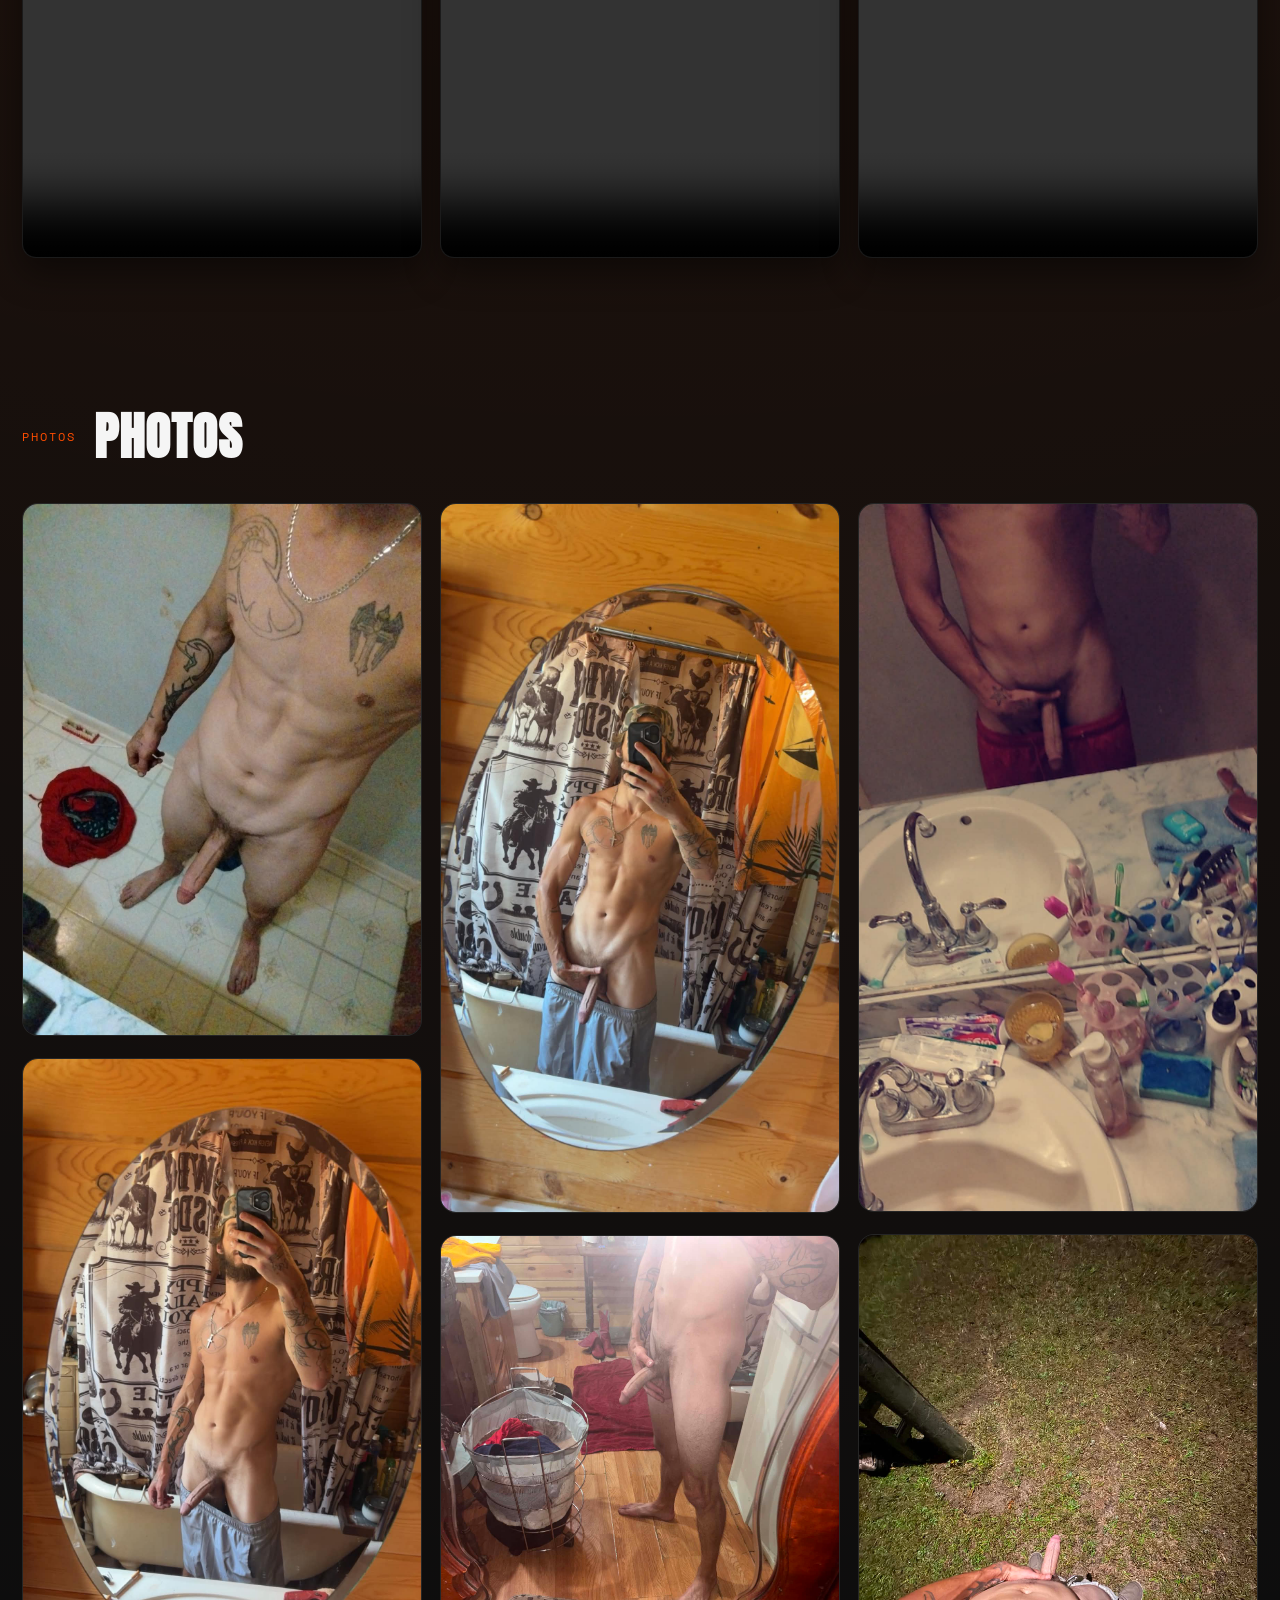
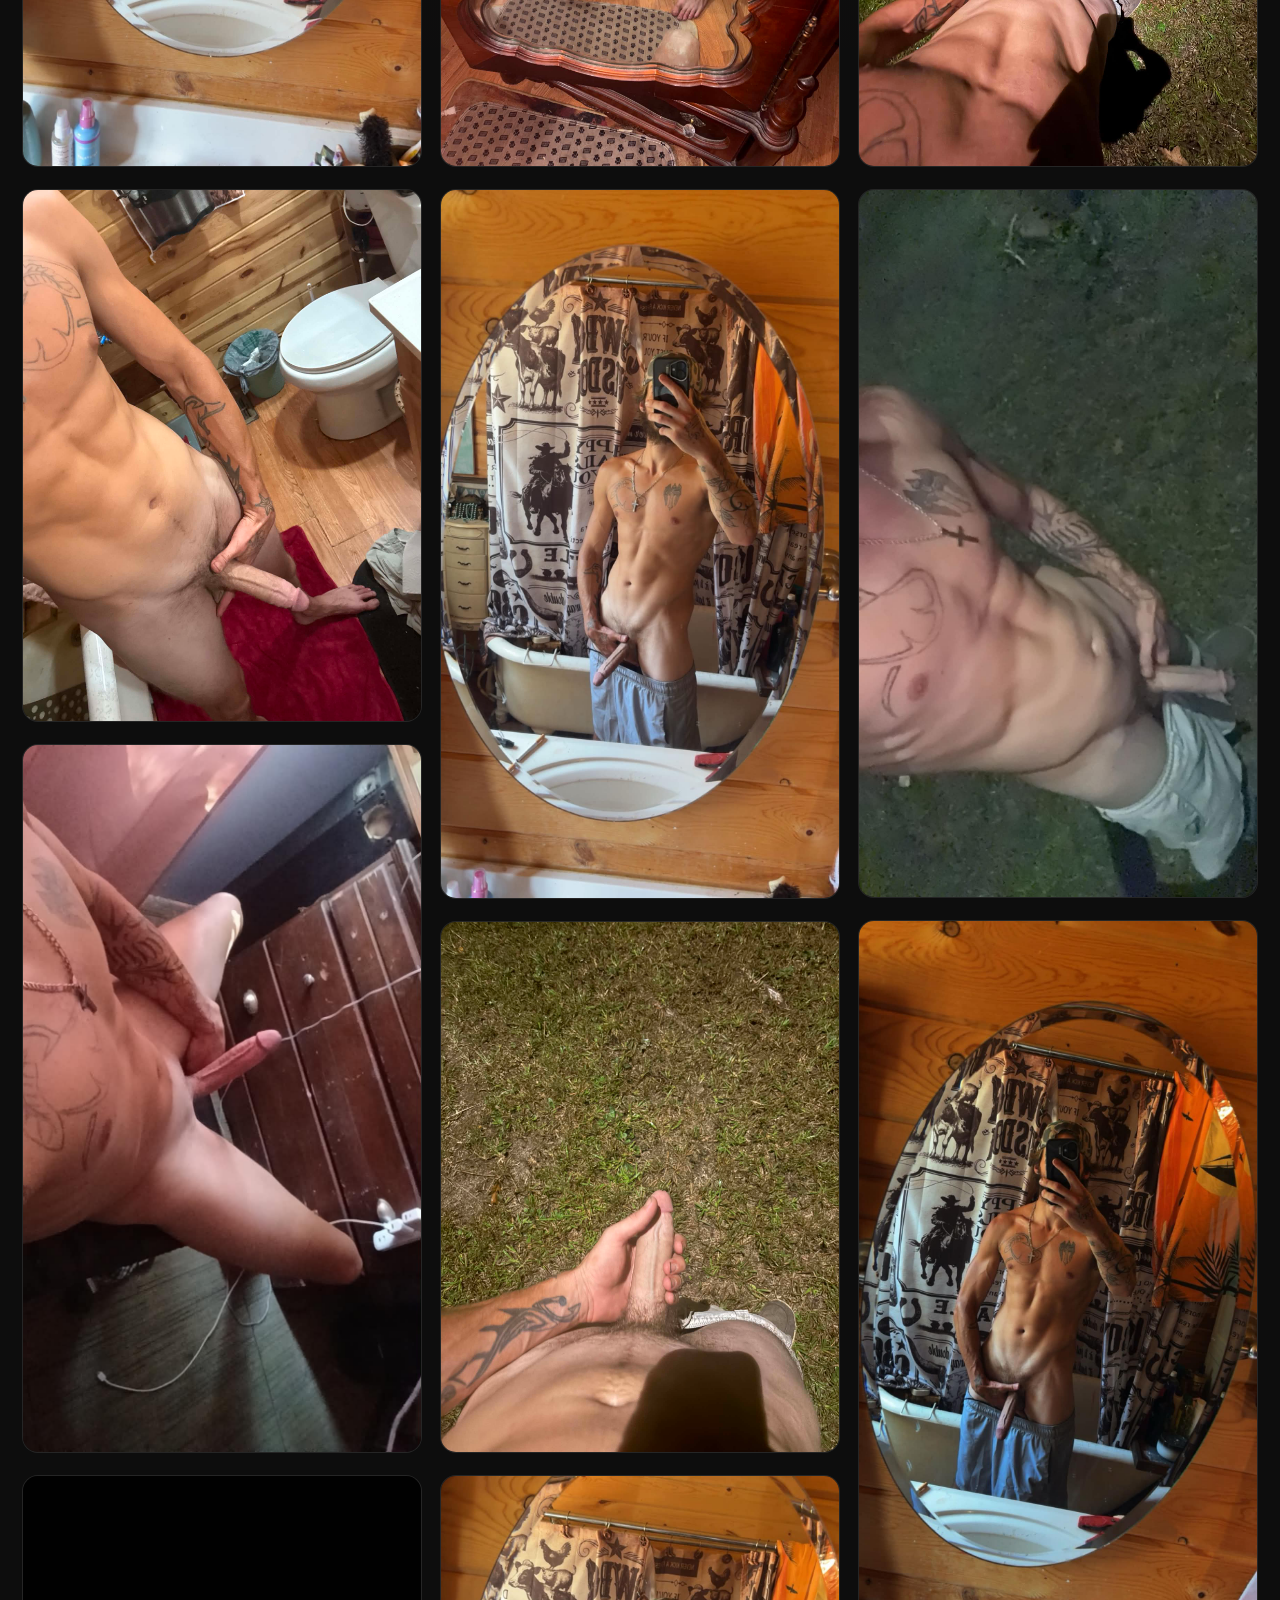
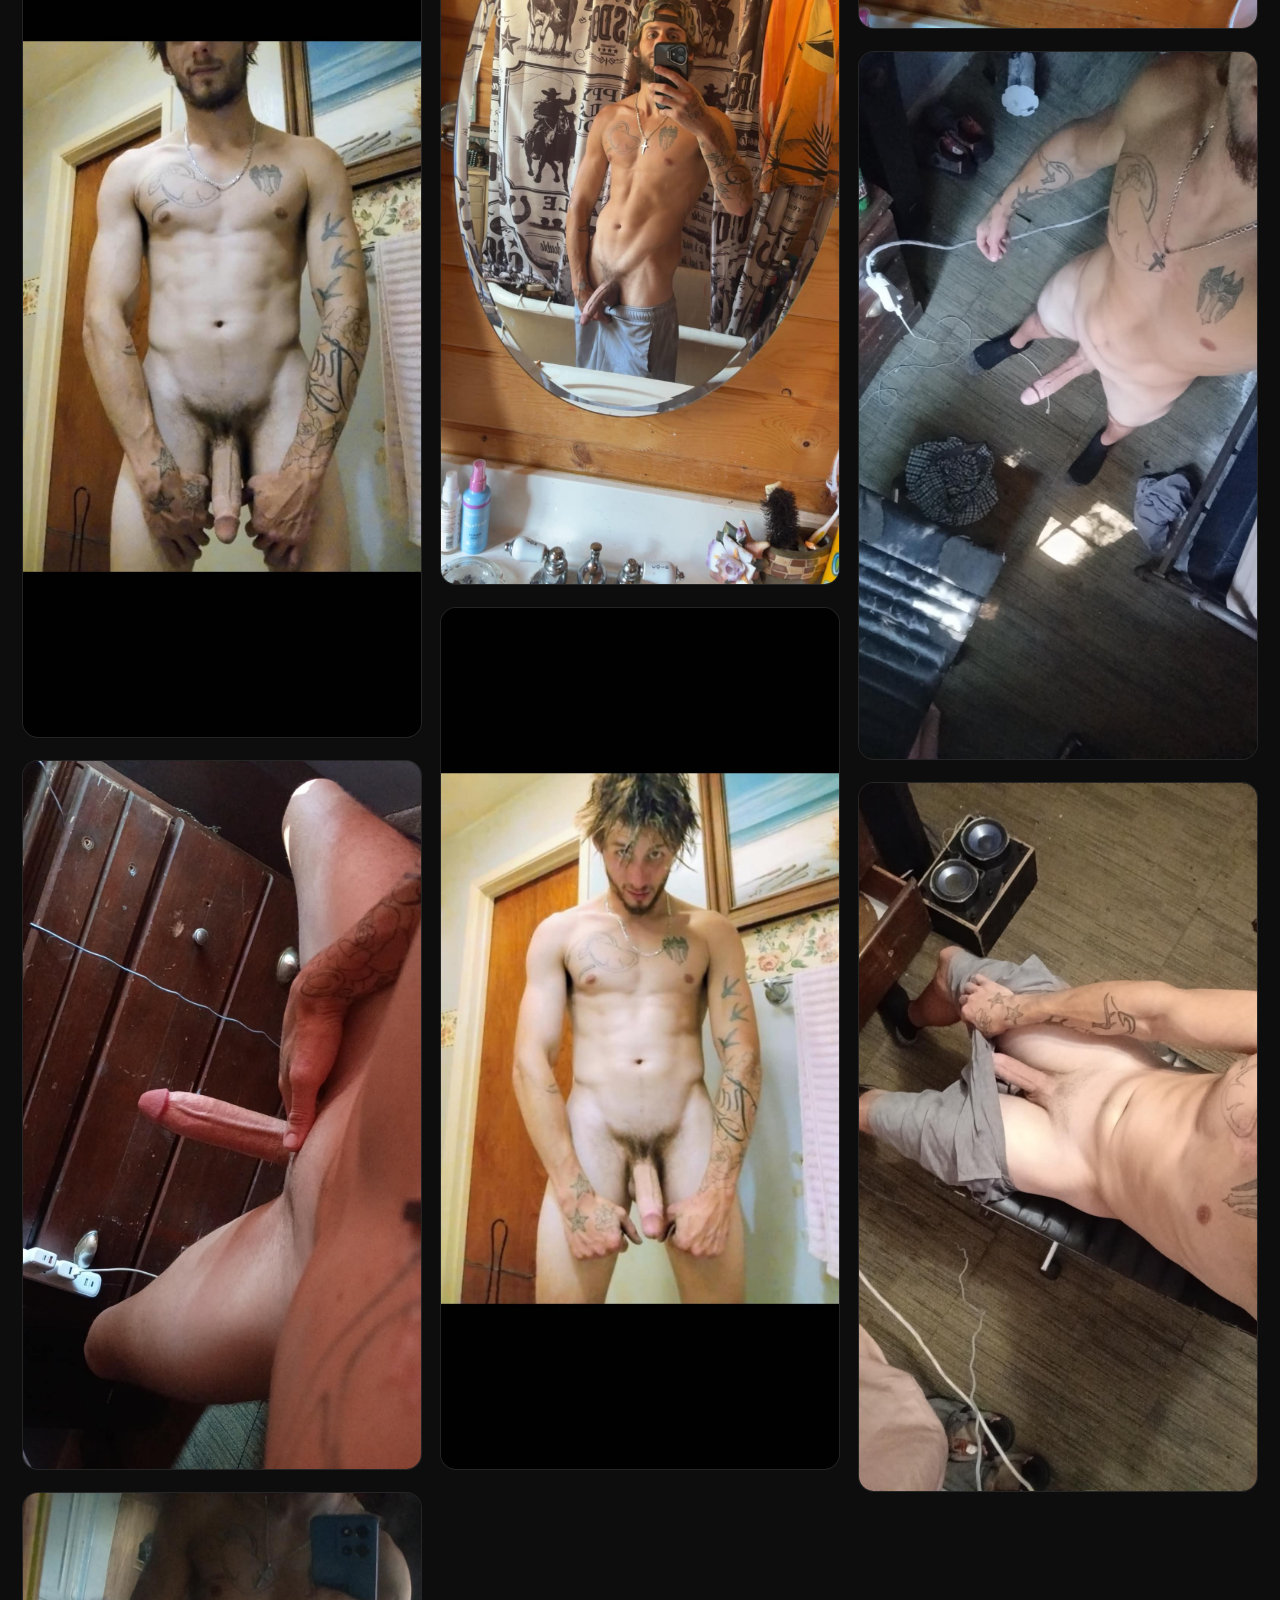
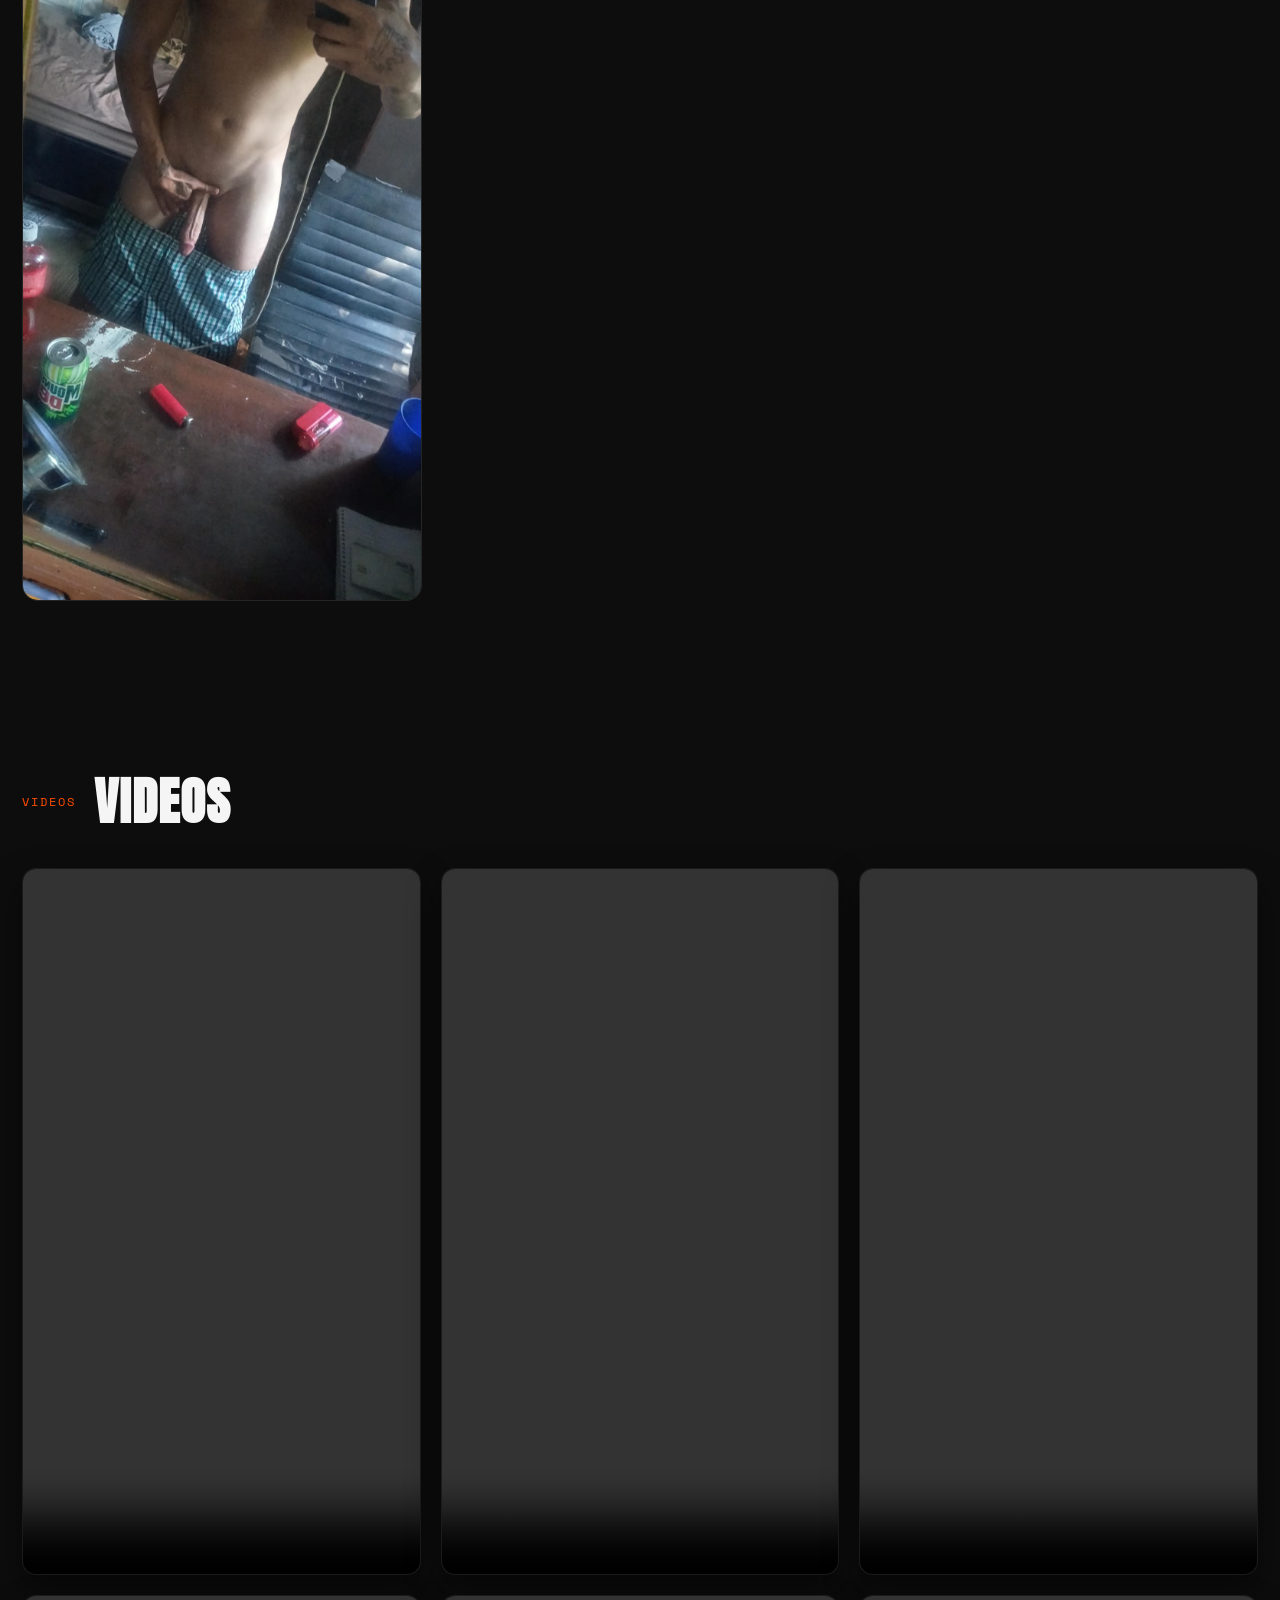
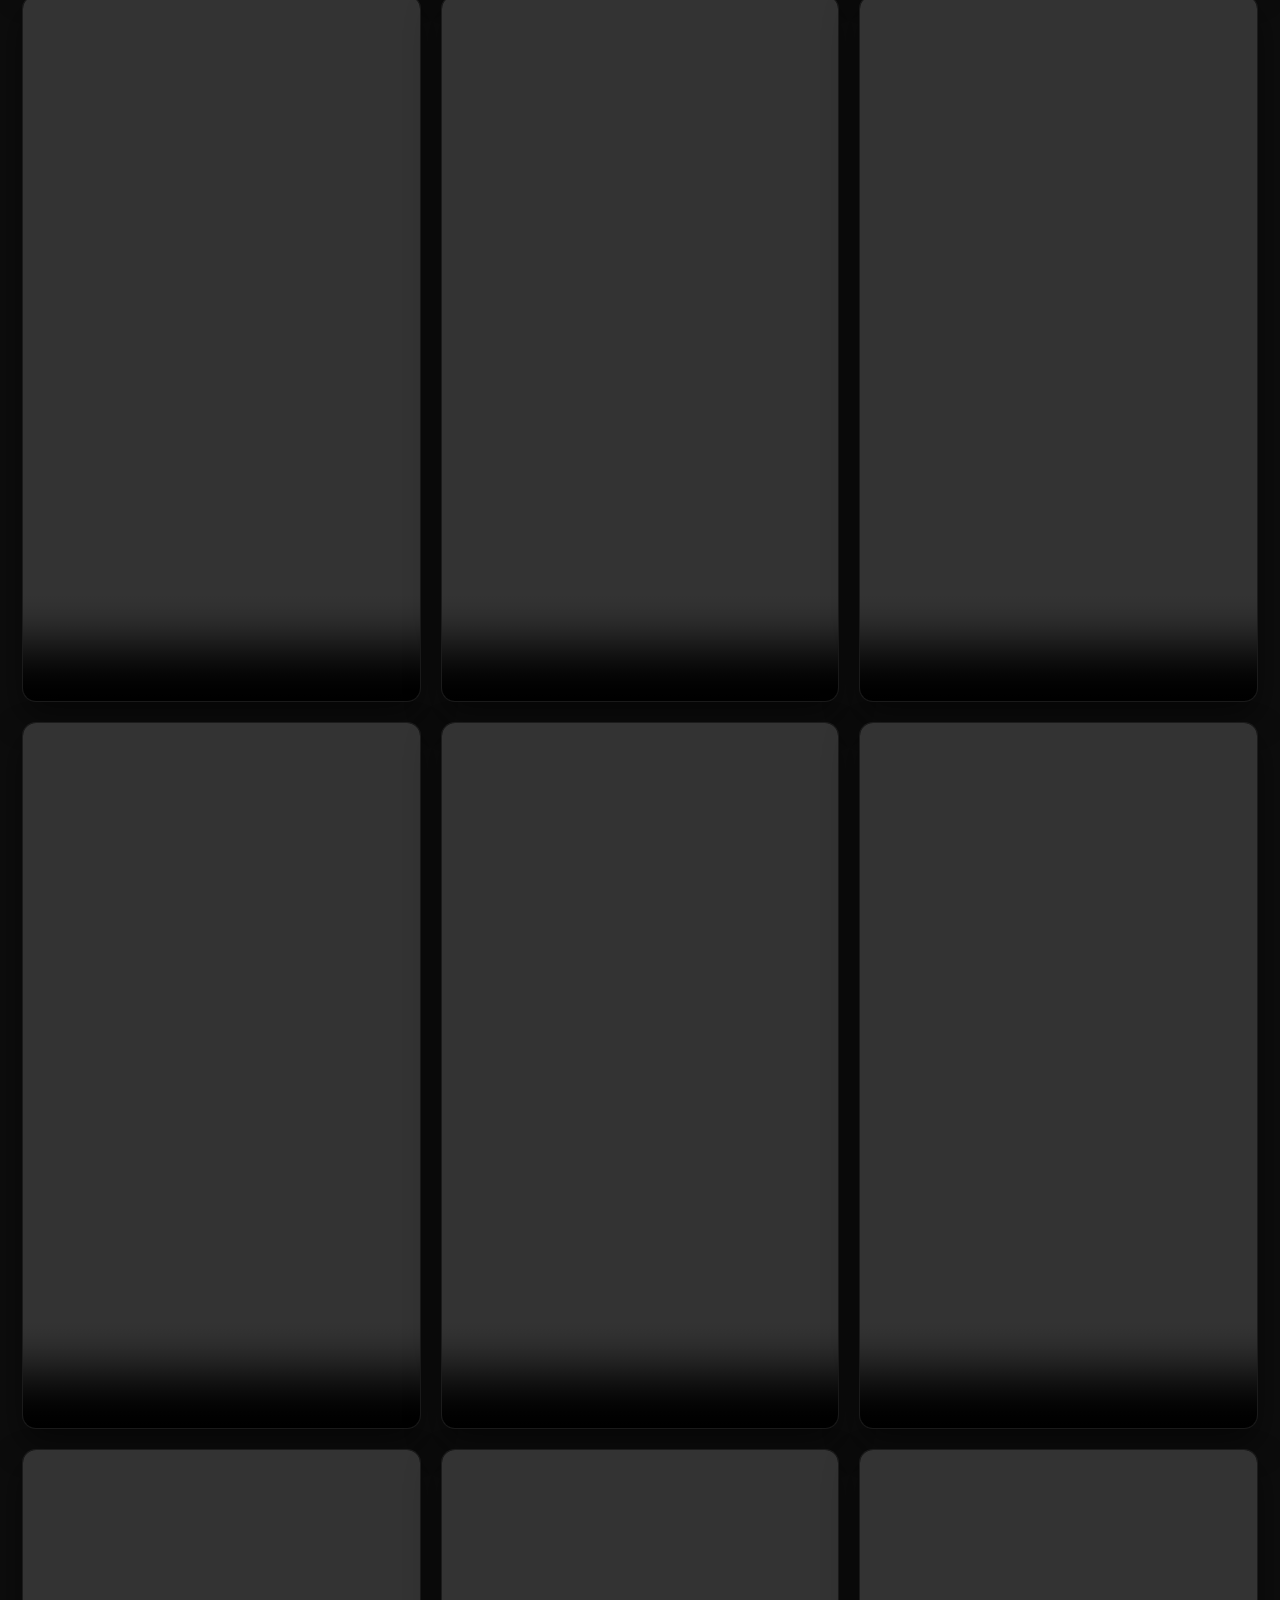
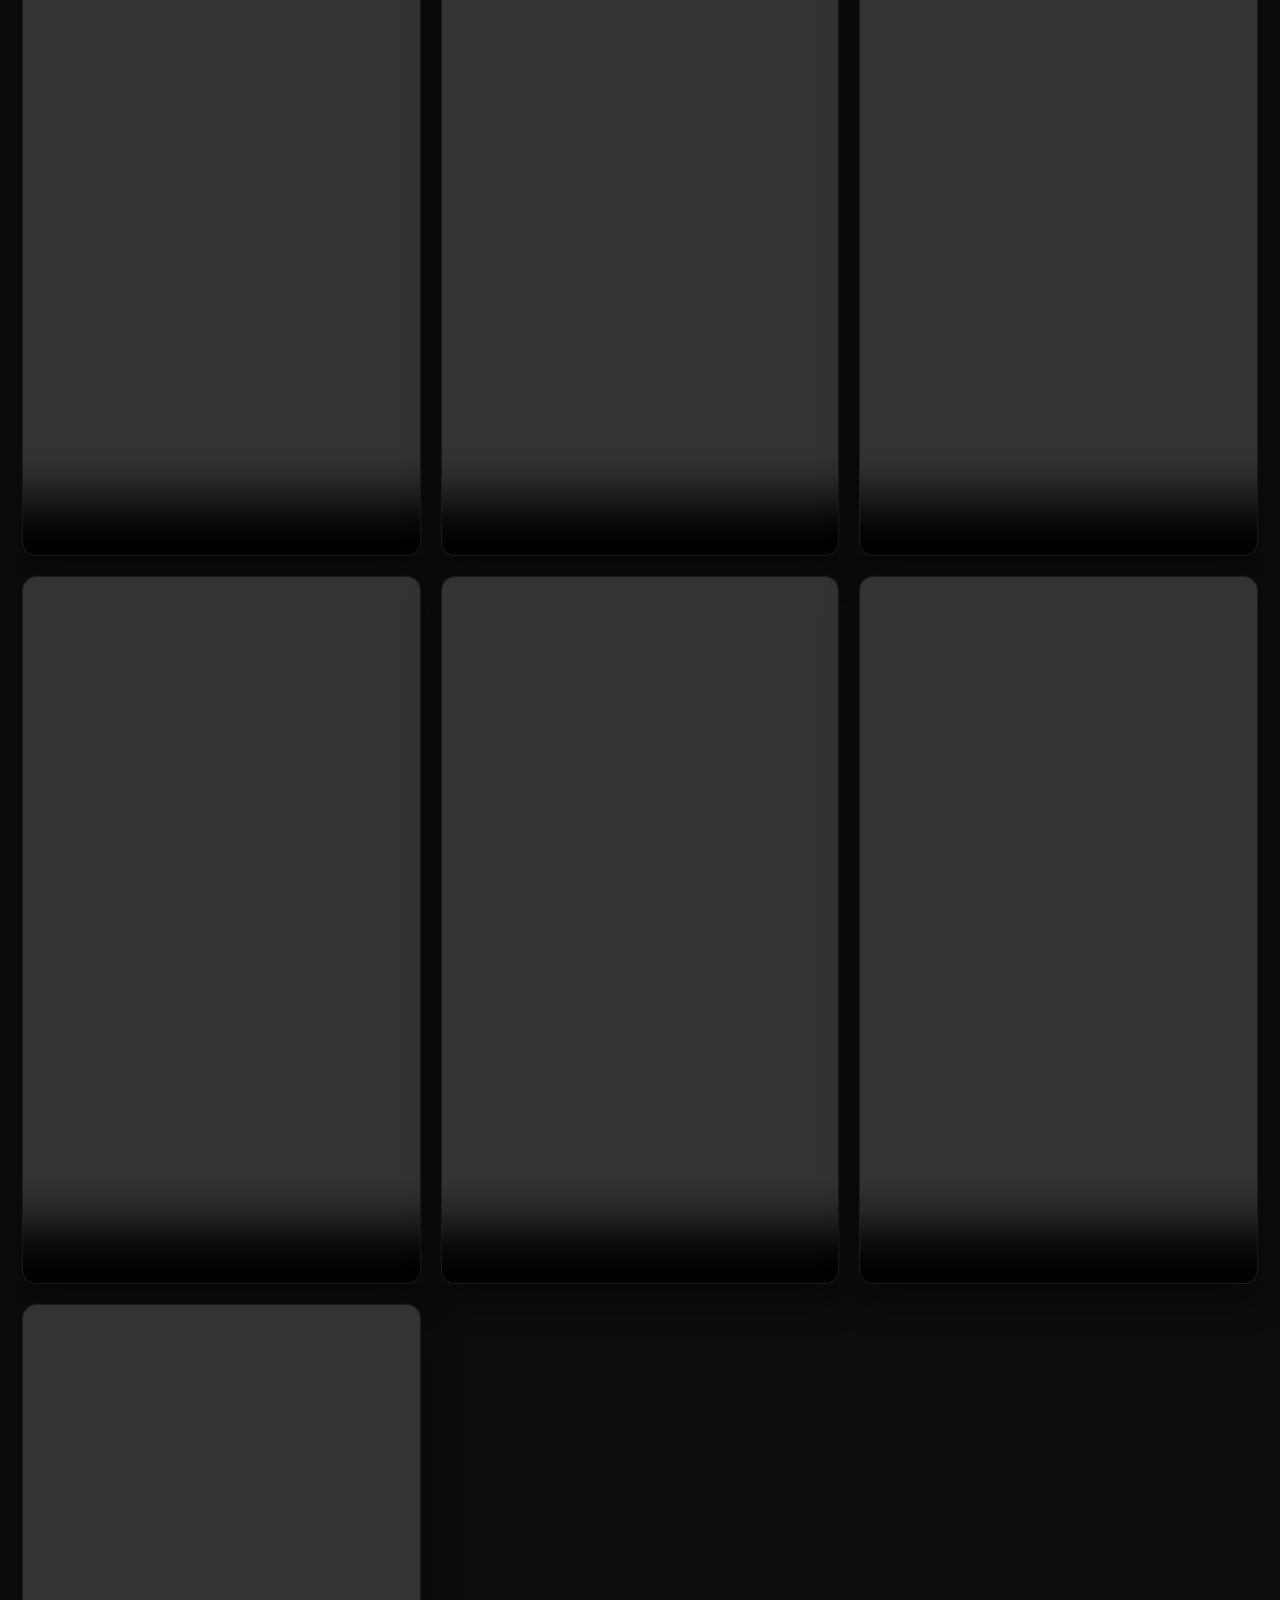
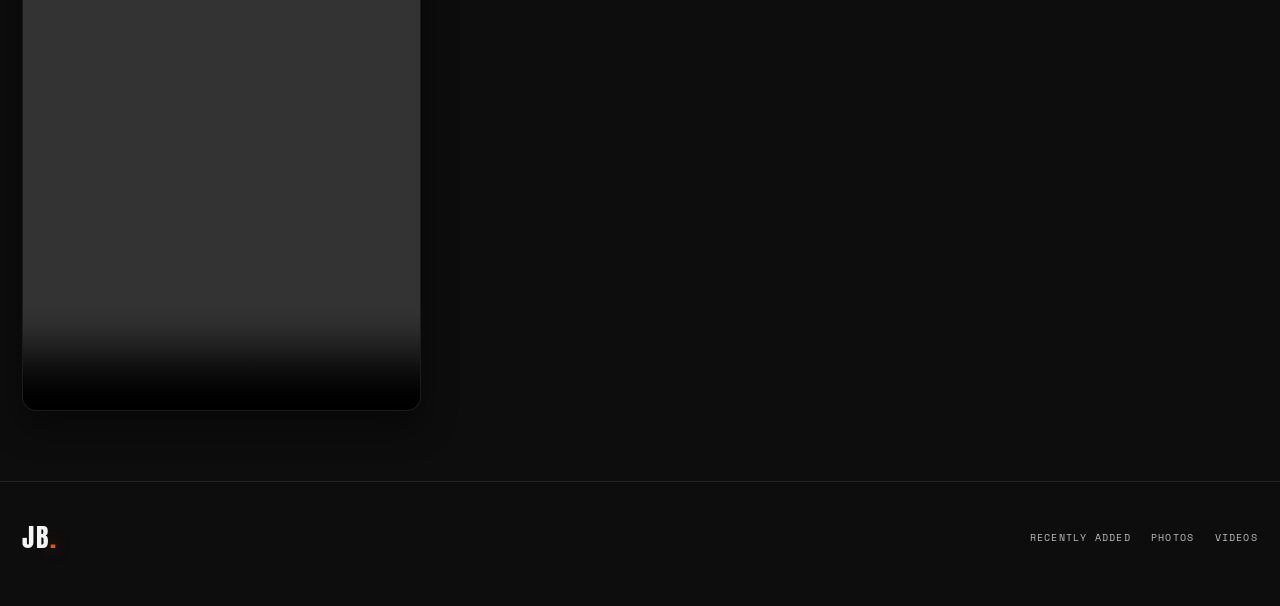
==== commit 52600ecd: "Update gallery.html" ====
--- a/gallery.html
+++ b/gallery.html
@@ -86,7 +86,7 @@
         href="#photo17"
       >
         <img
-          src="photo17.JPG"
+          src="photos/photo17.JPG"
           alt="Recently added photo"
           loading="lazy"
         >
@@ -98,7 +98,7 @@
         href="#photo18"
       >
         <img
-          src="photo18.JPG"
+          src="photos/photo18.JPG"
           alt="Recently added photo"
           loading="lazy"
         >
@@ -110,7 +110,7 @@
         href="#photo19"
       >
         <img
-          src="photo19.JPG"
+          src="photos/photo19.JPG"
           alt="Recently added photo"
           loading="lazy"
         >
@@ -125,7 +125,7 @@
           preload="metadata"
         >
           <source
-            src="video14.mov"
+            src="videos/video14.mov"
             type="video/quicktime"
           >
         </video>
@@ -141,7 +141,7 @@
           preload="metadata"
         >
           <source
-            src="video15.mov"
+            src="videos/video15.mov"
             type="video/quicktime"
           >
         </video>
@@ -157,7 +157,7 @@
           preload="metadata"
         >
           <source
-            src="video16.mov"
+            src="videos/video16.mov"
             type="video/quicktime"
           >
         </video>
@@ -188,79 +188,79 @@
     <div class="masonry-grid">
 
       <a href="#photo1" class="gallery-card">
-        <img src="photo1.JPG" alt="Photo 1" loading="lazy">
+        <img src="photos/photo1.JPG" alt="Photo 1" loading="lazy">
       </a>
 
       <a href="#photo2" class="gallery-card">
-        <img src="photo2.JPG" alt="Photo 2" loading="lazy">
+        <img src="photos/photo2.JPG" alt="Photo 2" loading="lazy">
       </a>
 
       <a href="#photo3" class="gallery-card">
-        <img src="photo3.JPG" alt="Photo 3" loading="lazy">
+        <img src="photos/photo3.JPG" alt="Photo 3" loading="lazy">
       </a>
 
       <a href="#photo4" class="gallery-card">
-        <img src="photo4.JPG" alt="Photo 4" loading="lazy">
+        <img src="photos/photo4.JPG" alt="Photo 4" loading="lazy">
       </a>
 
       <a href="#photo5" class="gallery-card">
-        <img src="photo5.JPG" alt="Photo 5" loading="lazy">
+        <img src="photos/photo5.JPG" alt="Photo 5" loading="lazy">
       </a>
 
       <a href="#photo6" class="gallery-card">
-        <img src="photo6.JPG" alt="Photo 6" loading="lazy">
+        <img src="photos/photo6.JPG" alt="Photo 6" loading="lazy">
       </a>
 
       <a href="#photo7" class="gallery-card">
-        <img src="photo7.JPG" alt="Photo 7" loading="lazy">
+        <img src="photos/photo7.JPG" alt="Photo 7" loading="lazy">
       </a>
 
       <a href="#photo8" class="gallery-card">
-        <img src="photo8.JPG" alt="Photo 8" loading="lazy">
+        <img src="photos/photo8.JPG" alt="Photo 8" loading="lazy">
       </a>
 
       <a href="#photo9" class="gallery-card">
-        <img src="photo9.JPG" alt="Photo 9" loading="lazy">
+        <img src="photos/photo9.JPG" alt="Photo 9" loading="lazy">
       </a>
 
       <a href="#photo10" class="gallery-card">
-        <img src="photo10.JPG" alt="Photo 10" loading="lazy">
+        <img src="photos/photo10.JPG" alt="Photo 10" loading="lazy">
       </a>
 
       <a href="#photo11" class="gallery-card">
-        <img src="photo11.JPG" alt="Photo 11" loading="lazy">
+        <img src="photos/photo11.JPG" alt="Photo 11" loading="lazy">
       </a>
 
       <a href="#photo12" class="gallery-card">
-        <img src="photo12.JPG" alt="Photo 12" loading="lazy">
+        <img src="photos/photo12.JPG" alt="Photo 12" loading="lazy">
       </a>
 
       <a href="#photo13" class="gallery-card">
-        <img src="photo13.JPG" alt="Photo 13" loading="lazy">
+        <img src="photos/photo13.JPG" alt="Photo 13" loading="lazy">
       </a>
 
       <a href="#photo14" class="gallery-card">
-        <img src="photo14.JPG" alt="Photo 14" loading="lazy">
+        <img src="photos/photo14.JPG" alt="Photo 14" loading="lazy">
       </a>
 
       <a href="#photo15" class="gallery-card">
-        <img src="photo15.JPG" alt="Photo 15" loading="lazy">
+        <img src="photos/photo15.JPG" alt="Photo 15" loading="lazy">
       </a>
 
       <a href="#photo16" class="gallery-card">
-        <img src="photo16.JPG" alt="Photo 16" loading="lazy">
+        <img src="photos/photo16.JPG" alt="Photo 16" loading="lazy">
       </a>
 
       <a href="#photo17" class="gallery-card">
-        <img src="photo17.JPG" alt="Photo 17" loading="lazy">
+        <img src="photos/photo17.JPG" alt="Photo 17" loading="lazy">
       </a>
 
       <a href="#photo18" class="gallery-card">
-        <img src="photo18.JPG" alt="Photo 18" loading="lazy">
+        <img src="photos/photo18.JPG" alt="Photo 18" loading="lazy">
       </a>
 
       <a href="#photo19" class="gallery-card">
-        <img src="photo19.JPG" alt="Photo 19" loading="lazy">
+        <img src="photos/photo19.JPG" alt="Photo 19" loading="lazy">
       </a>
 
     </div>
@@ -290,7 +290,7 @@
       <!-- VIDEO 1 -->
       <div class="video-card">
         <video controls playsinline preload="metadata">
-          <source src="video1.mp4" type="video/mp4">
+          <source src="videos/video1.mp4" type="video/mp4">
         </video>
       </div>
 
@@ -298,7 +298,7 @@
       <!-- VIDEO 2 -->
       <div class="video-card">
         <video controls playsinline preload="metadata">
-          <source src="video2.mp4" type="video/mp4">
+          <source src="videos/video2.mp4" type="video/mp4">
         </video>
       </div>
 
@@ -306,7 +306,7 @@
       <!-- VIDEO 3 -->
       <div class="video-card">
         <video controls playsinline preload="metadata">
-          <source src="video3.mp4" type="video/mp4">
+          <source src="videos/video3.mp4" type="video/mp4">
         </video>
       </div>
 
@@ -314,7 +314,7 @@
       <!-- VIDEO 4 -->
       <div class="video-card">
         <video controls playsinline preload="metadata">
-          <source src="video4.mp4" type="video/mp4">
+          <source src="videos/video4.mp4" type="video/mp4">
         </video>
       </div>
 
@@ -322,7 +322,7 @@
       <!-- VIDEO 5 -->
       <div class="video-card">
         <video controls playsinline preload="metadata">
-          <source src="video5.mp4" type="video/mp4">
+          <source src="videos/video5.mp4" type="video/mp4">
         </video>
       </div>
 
@@ -330,7 +330,7 @@
       <!-- VIDEO 6 -->
       <div class="video-card">
         <video controls playsinline preload="metadata">
-          <source src="video6.mp4" type="video/mp4">
+          <source src="videos/video6.mp4" type="video/mp4">
         </video>
       </div>
 
@@ -338,7 +338,7 @@
       <!-- VIDEO 7 -->
       <div class="video-card">
         <video controls playsinline preload="metadata">
-          <source src="video7.mp4" type="video/mp4">
+          <source src="videos/video7.mp4" type="video/mp4">
         </video>
       </div>
 
@@ -346,7 +346,7 @@
       <!-- VIDEO 8 -->
       <div class="video-card">
         <video controls playsinline preload="metadata">
-          <source src="video8.mov" type="video/quicktime">
+          <source src="videos/video8.mov" type="video/quicktime">
         </video>
       </div>
 
@@ -354,7 +354,7 @@
       <!-- VIDEO 9 -->
       <div class="video-card">
         <video controls playsinline preload="metadata">
-          <source src="video9.mp4" type="video/mp4">
+          <source src="videos/video9.mp4" type="video/mp4">
         </video>
       </div>
 
@@ -362,7 +362,7 @@
       <!-- VIDEO 10 -->
       <div class="video-card">
         <video controls playsinline preload="metadata">
-          <source src="video10.MOV" type="video/quicktime">
+          <source src="videos/video10.MOV" type="video/quicktime">
         </video>
       </div>
 
@@ -370,7 +370,7 @@
       <!-- VIDEO 11 -->
       <div class="video-card">
         <video controls playsinline preload="metadata">
-          <source src="video11.MOV" type="video/quicktime">
+          <source src="videos/video11.MOV" type="video/quicktime">
         </video>
       </div>
 
@@ -378,7 +378,7 @@
       <!-- VIDEO 12 -->
       <div class="video-card">
         <video controls playsinline preload="metadata">
-          <source src="video12.MOV" type="video/quicktime">
+          <source src="videos/video12.MOV" type="video/quicktime">
         </video>
       </div>
 
@@ -386,7 +386,7 @@
       <!-- VIDEO 13 -->
       <div class="video-card">
         <video controls playsinline preload="metadata">
-          <source src="video13.MOV" type="video/quicktime">
+          <source src="videos/video13.MOV" type="video/quicktime">
         </video>
       </div>
 
@@ -394,7 +394,7 @@
       <!-- VIDEO 14 -->
       <div class="video-card">
         <video controls playsinline preload="metadata">
-          <source src="video14.mov" type="video/quicktime">
+          <source src="videos/video14.mov" type="video/quicktime">
         </video>
       </div>
 
@@ -402,7 +402,7 @@
       <!-- VIDEO 15 -->
       <div class="video-card">
         <video controls playsinline preload="metadata">
-          <source src="video15.mov" type="video/quicktime">
+          <source src="videos/video15.mov" type="video/quicktime">
         </video>
       </div>
 
@@ -410,7 +410,7 @@
       <!-- VIDEO 16 -->
       <div class="video-card">
         <video controls playsinline preload="metadata">
-          <source src="video16.mov" type="video/quicktime">
+          <source src="videos/video16.mov" type="video/quicktime">
         </video>
       </div>
 
@@ -428,115 +428,115 @@
 
   <div id="photo1" class="lightbox">
     <a href="#photos" class="lightbox-bg"></a>
-    <img src="photo1.JPG" alt="Photo 1">
+    <img src="photos/photo1.JPG" alt="Photo 1">
     <a href="#photos" class="lightbox-close">×</a>
   </div>
 
   <div id="photo2" class="lightbox">
     <a href="#photos" class="lightbox-bg"></a>
-    <img src="photo2.JPG" alt="Photo 2">
+    <img src="photos/photo2.JPG" alt="Photo 2">
     <a href="#photos" class="lightbox-close">×</a>
   </div>
 
   <div id="photo3" class="lightbox">
     <a href="#photos" class="lightbox-bg"></a>
-    <img src="photo3.JPG" alt="Photo 3">
+    <img src="photos/photo3.JPG" alt="Photo 3">
     <a href="#photos" class="lightbox-close">×</a>
   </div>
 
   <div id="photo4" class="lightbox">
     <a href="#photos" class="lightbox-bg"></a>
-    <img src="photo4.JPG" alt="Photo 4">
+    <img src="photos/photo4.JPG" alt="Photo 4">
     <a href="#photos" class="lightbox-close">×</a>
   </div>
 
   <div id="photo5" class="lightbox">
     <a href="#photos" class="lightbox-bg"></a>
-    <img src="photo5.JPG" alt="Photo 5">
+    <img src="photos/photo5.JPG" alt="Photo 5">
     <a href="#photos" class="lightbox-close">×</a>
   </div>
 
   <div id="photo6" class="lightbox">
     <a href="#photos" class="lightbox-bg"></a>
-    <img src="photo6.JPG" alt="Photo 6">
+    <img src="photos/photo6.JPG" alt="Photo 6">
     <a href="#photos" class="lightbox-close">×</a>
   </div>
 
   <div id="photo7" class="lightbox">
     <a href="#photos" class="lightbox-bg"></a>
-    <img src="photo7.JPG" alt="Photo 7">
+    <img src="photos/photo7.JPG" alt="Photo 7">
     <a href="#photos" class="lightbox-close">×</a>
   </div>
 
   <div id="photo8" class="lightbox">
     <a href="#photos" class="lightbox-bg"></a>
-    <img src="photo8.JPG" alt="Photo 8">
+    <img src="photos/photo8.JPG" alt="Photo 8">
     <a href="#photos" class="lightbox-close">×</a>
   </div>
 
   <div id="photo9" class="lightbox">
     <a href="#photos" class="lightbox-bg"></a>
-    <img src="photo9.JPG" alt="Photo 9">
+    <img src="photos/photo9.JPG" alt="Photo 9">
     <a href="#photos" class="lightbox-close">×</a>
   </div>
 
   <div id="photo10" class="lightbox">
     <a href="#photos" class="lightbox-bg"></a>
-    <img src="photo10.JPG" alt="Photo 10">
+    <img src="photos/photo10.JPG" alt="Photo 10">
     <a href="#photos" class="lightbox-close">×</a>
   </div>
 
   <div id="photo11" class="lightbox">
     <a href="#photos" class="lightbox-bg"></a>
-    <img src="photo11.JPG" alt="Photo 11">
+    <img src="photos/photo11.JPG" alt="Photo 11">
     <a href="#photos" class="lightbox-close">×</a>
   </div>
 
   <div id="photo12" class="lightbox">
     <a href="#photos" class="lightbox-bg"></a>
-    <img src="photo12.JPG" alt="Photo 12">
+    <img src="photos/photo12.JPG" alt="Photo 12">
     <a href="#photos" class="lightbox-close">×</a>
   </div>
 
   <div id="photo13" class="lightbox">
     <a href="#photos" class="lightbox-bg"></a>
-    <img src="photo13.JPG" alt="Photo 13">
+    <img src="photos/photo13.JPG" alt="Photo 13">
     <a href="#photos" class="lightbox-close">×</a>
   </div>
 
   <div id="photo14" class="lightbox">
     <a href="#photos" class="lightbox-bg"></a>
-    <img src="photo14.JPG" alt="Photo 14">
+    <img src="photos/photo14.JPG" alt="Photo 14">
     <a href="#photos" class="lightbox-close">×</a>
   </div>
 
   <div id="photo15" class="lightbox">
     <a href="#photos" class="lightbox-bg"></a>
-    <img src="photo15.JPG" alt="Photo 15">
+    <img src="photos/photo15.JPG" alt="Photo 15">
     <a href="#photos" class="lightbox-close">×</a>
   </div>
 
   <div id="photo16" class="lightbox">
     <a href="#photos" class="lightbox-bg"></a>
-    <img src="photo16.JPG" alt="Photo 16">
+    <img src="photos/photo16.JPG" alt="Photo 16">
     <a href="#photos" class="lightbox-close">×</a>
   </div>
 
   <div id="photo17" class="lightbox">
     <a href="#photos" class="lightbox-bg"></a>
-    <img src="photo17.JPG" alt="Photo 17">
+    <img src="photos/photo17.JPG" alt="Photo 17">
     <a href="#photos" class="lightbox-close">×</a>
   </div>
 
   <div id="photo18" class="lightbox">
     <a href="#photos" class="lightbox-bg"></a>
-    <img src="photo18.JPG" alt="Photo 18">
+    <img src="photos/photo18.JPG" alt="Photo 18">
     <a href="#photos" class="lightbox-close">×</a>
   </div>
 
   <div id="photo19" class="lightbox">
     <a href="#photos" class="lightbox-bg"></a>
-    <img src="photo19.JPG" alt="Photo 19">
+    <img src="photos/photo19.JPG" alt="Photo 19">
     <a href="#photos" class="lightbox-close">×</a>
   </div>
 
--- a/styles.css
+++ b/styles.css
@@ -578,3 +578,132 @@
     align-items: flex-start;
   }
 }
+/* =========================================================
+   REAL MEDIA
+========================================================= */
+
+.recent-grid {
+  display: grid;
+  grid-template-columns: repeat(3, 1fr);
+  gap: 18px;
+}
+
+.recent-grid .gallery-card,
+.recent-grid .video-card {
+  min-width: 0;
+}
+
+.video-gallery {
+  display: grid;
+  grid-template-columns: repeat(3, 1fr);
+  gap: 20px;
+}
+
+.video-card {
+  position: relative;
+  background: #080808;
+  overflow: hidden;
+  border: 1px solid rgba(255,255,255,0.08);
+  border-radius: 14px;
+
+  box-shadow:
+    0 15px 35px rgba(0,0,0,0.45);
+
+  transition:
+    transform 0.35s ease,
+    box-shadow 0.35s ease,
+    border-color 0.35s ease;
+}
+
+.video-card:hover {
+  transform: translateY(-5px);
+
+  border-color: rgba(255,77,0,0.45);
+
+  box-shadow:
+    0 0 15px rgba(255,77,0,0.24),
+    0 0 40px rgba(255,77,0,0.12),
+    0 20px 45px rgba(0,0,0,0.55);
+}
+
+.video-card video {
+  display: block;
+
+  width: 100%;
+
+  aspect-ratio: 9 / 16;
+
+  background: #000;
+
+  object-fit: cover;
+}
+
+.featured-video video {
+  aspect-ratio: 4 / 5;
+}
+
+.gallery-card img {
+  width: 100%;
+  height: auto;
+  display: block;
+}
+
+
+/* Keeps vertical photos looking natural */
+.masonry-grid {
+  columns: 3;
+  column-gap: 18px;
+}
+
+.masonry-grid .gallery-card {
+  width: 100%;
+  display: inline-block;
+  margin: 0 0 18px;
+}
+
+
+/* Recently Added cards */
+.recent-grid .gallery-card img {
+  width: 100%;
+
+  aspect-ratio: 4 / 5;
+
+  object-fit: cover;
+}
+
+
+/* =========================================================
+   RESPONSIVE MEDIA
+========================================================= */
+
+@media (max-width: 1000px) {
+
+  .recent-grid,
+  .video-gallery {
+    grid-template-columns: repeat(2, 1fr);
+  }
+
+  .masonry-grid {
+    columns: 2;
+  }
+
+}
+
+
+@media (max-width: 650px) {
+
+  .recent-grid,
+  .video-gallery {
+    grid-template-columns: 1fr;
+  }
+
+  .masonry-grid {
+    columns: 1;
+  }
+
+  .video-card video {
+    aspect-ratio: auto;
+    max-height: 80vh;
+  }
+
+}
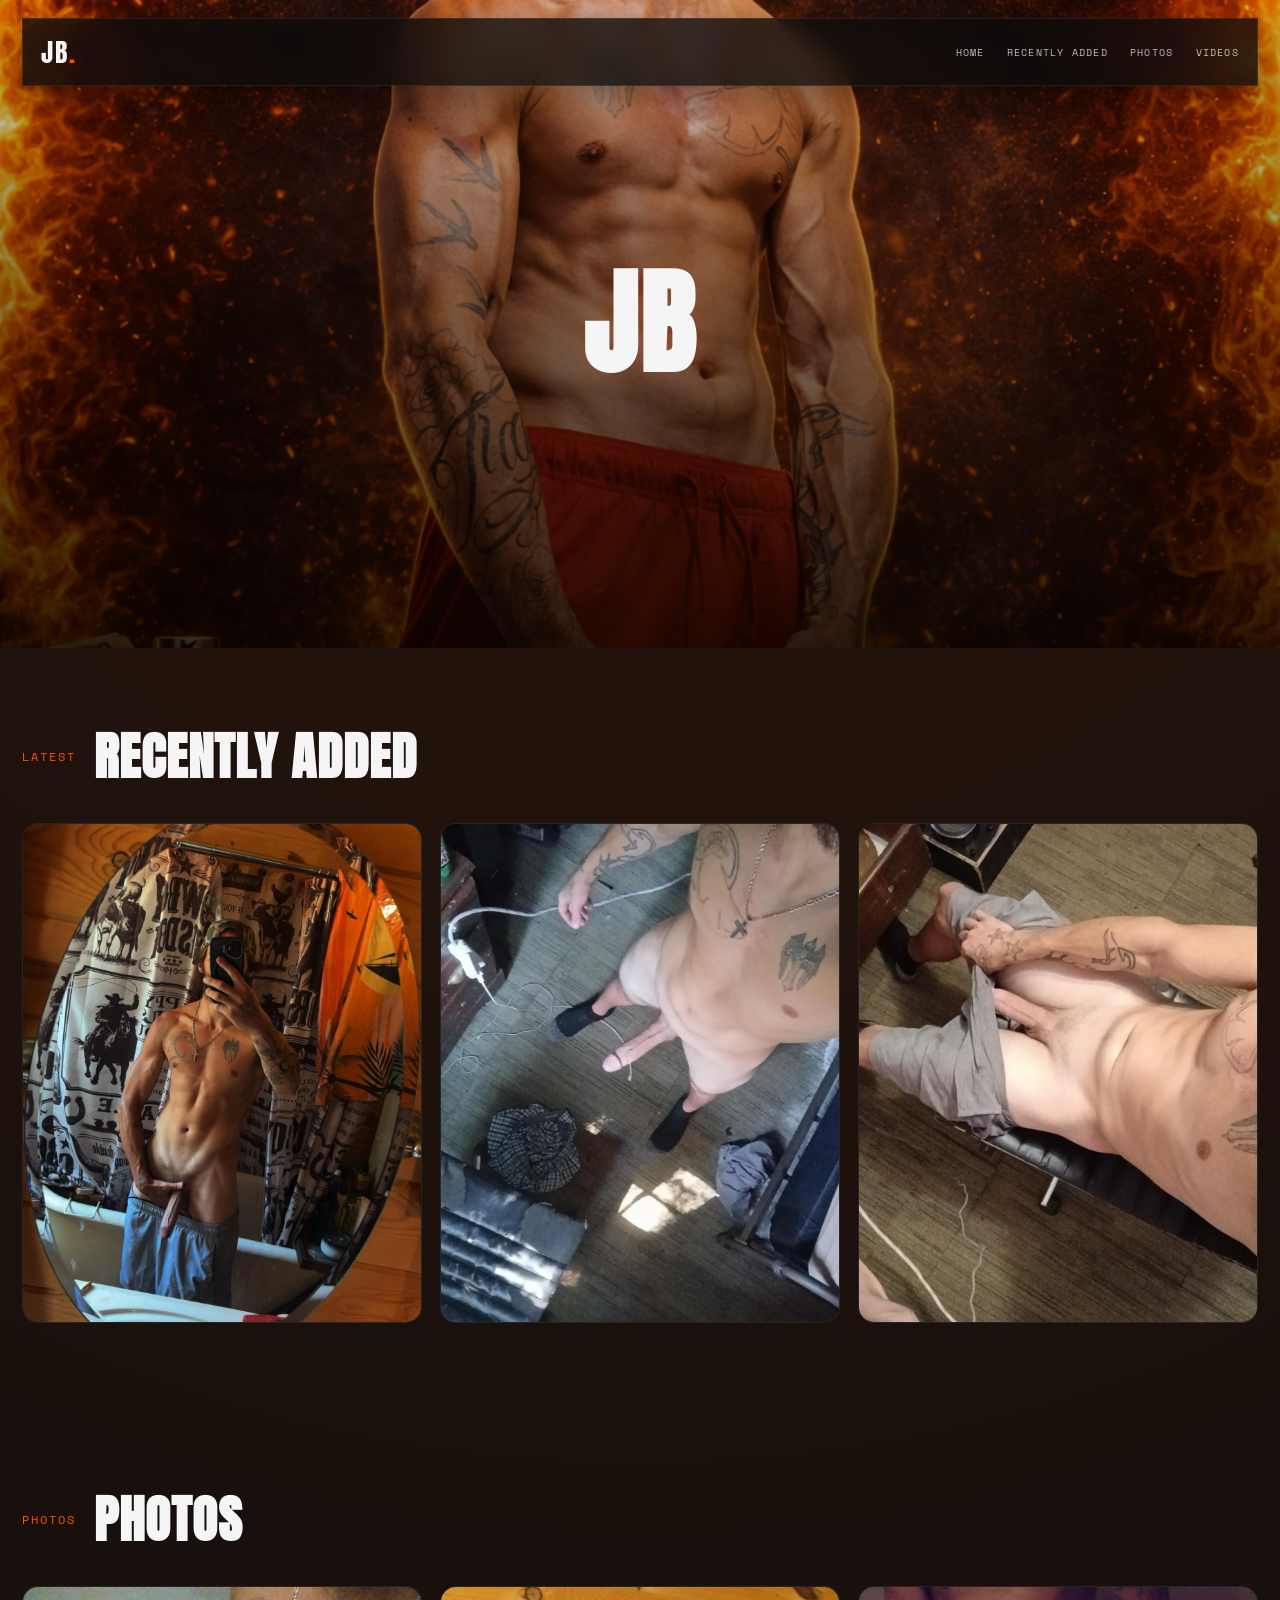
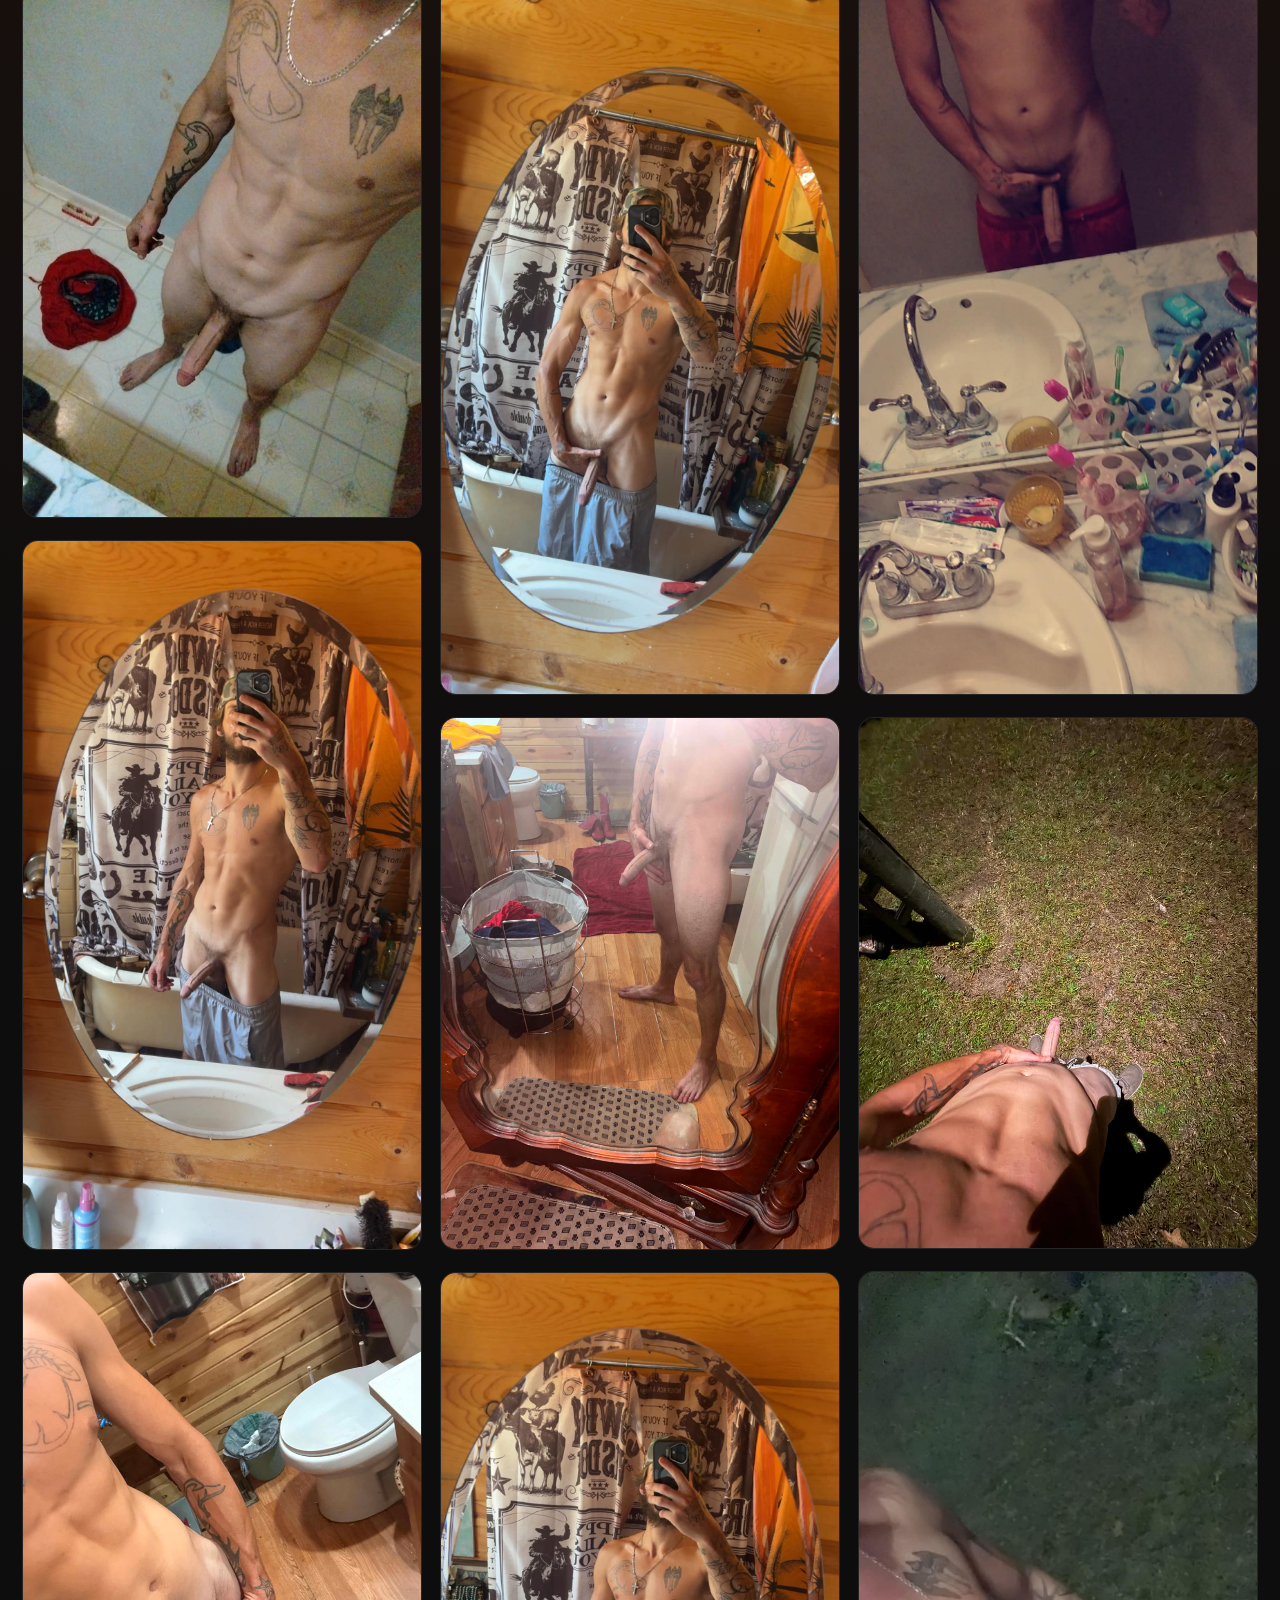
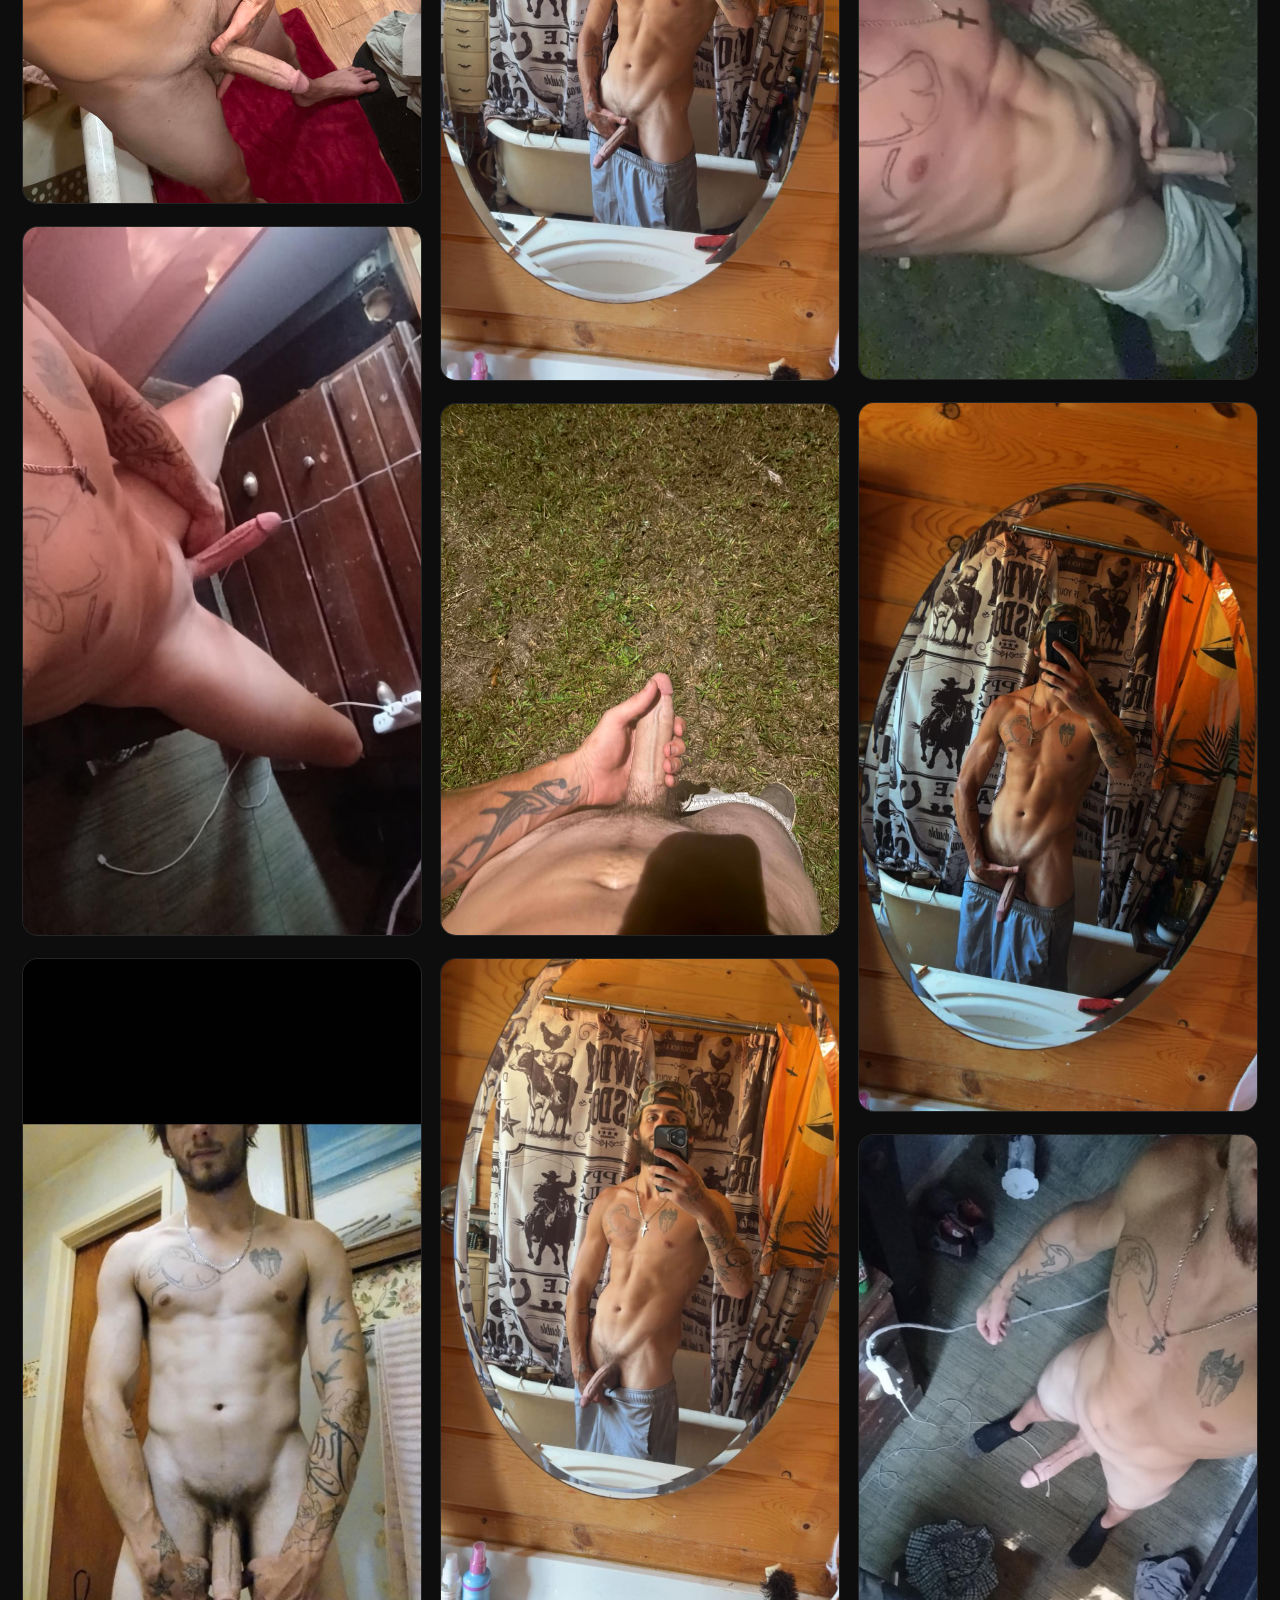
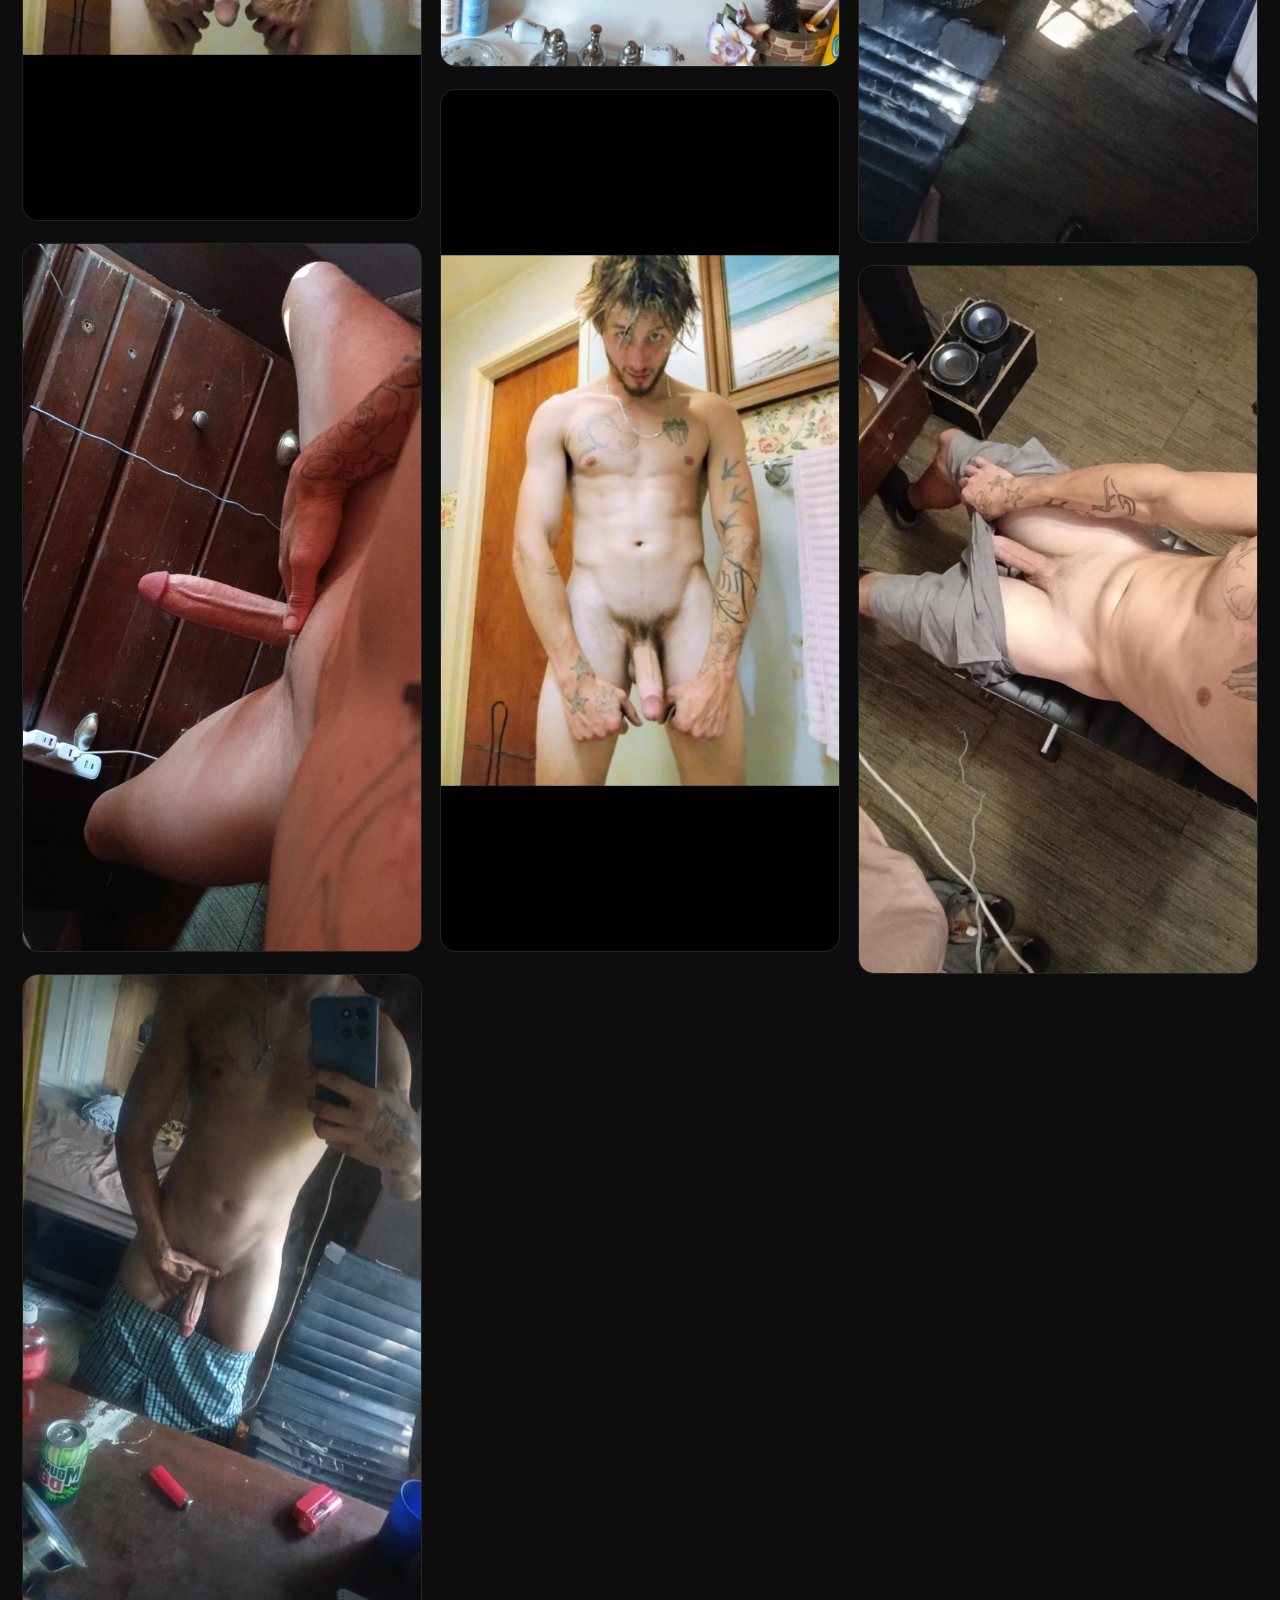
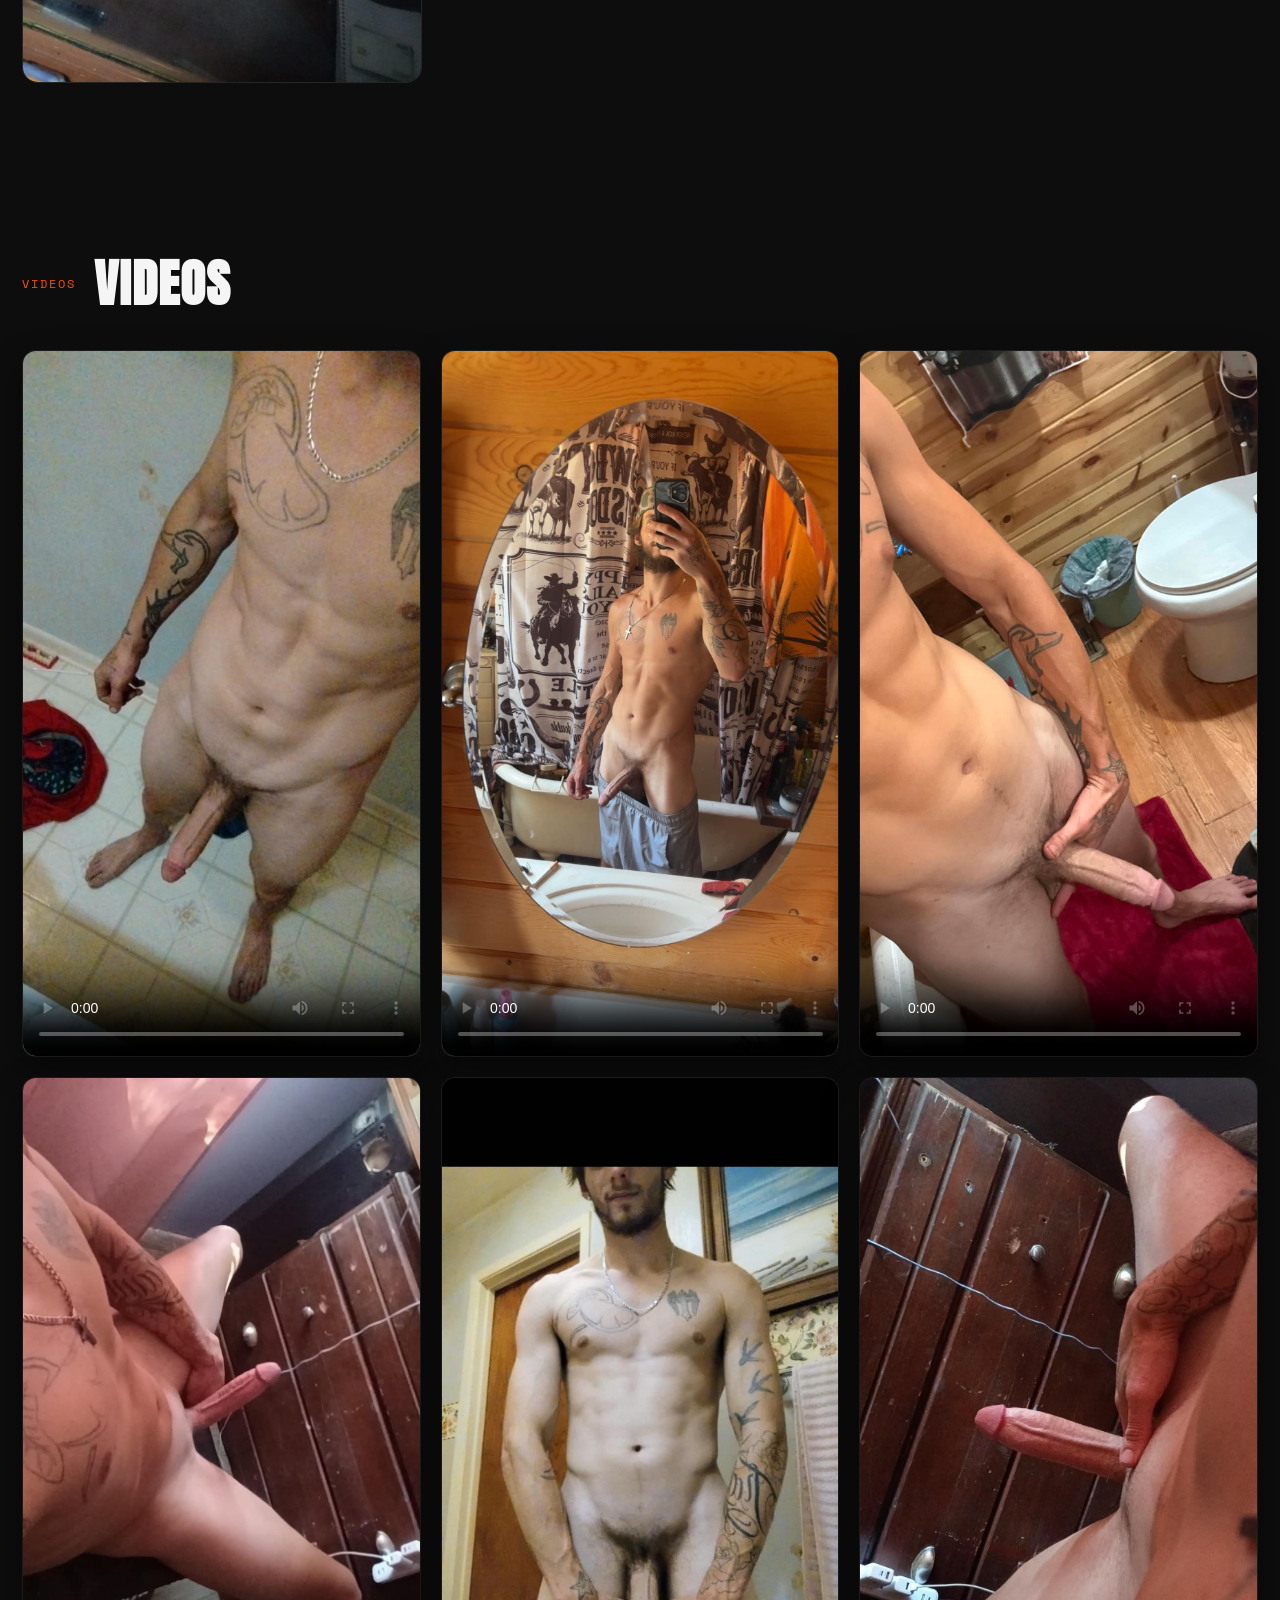
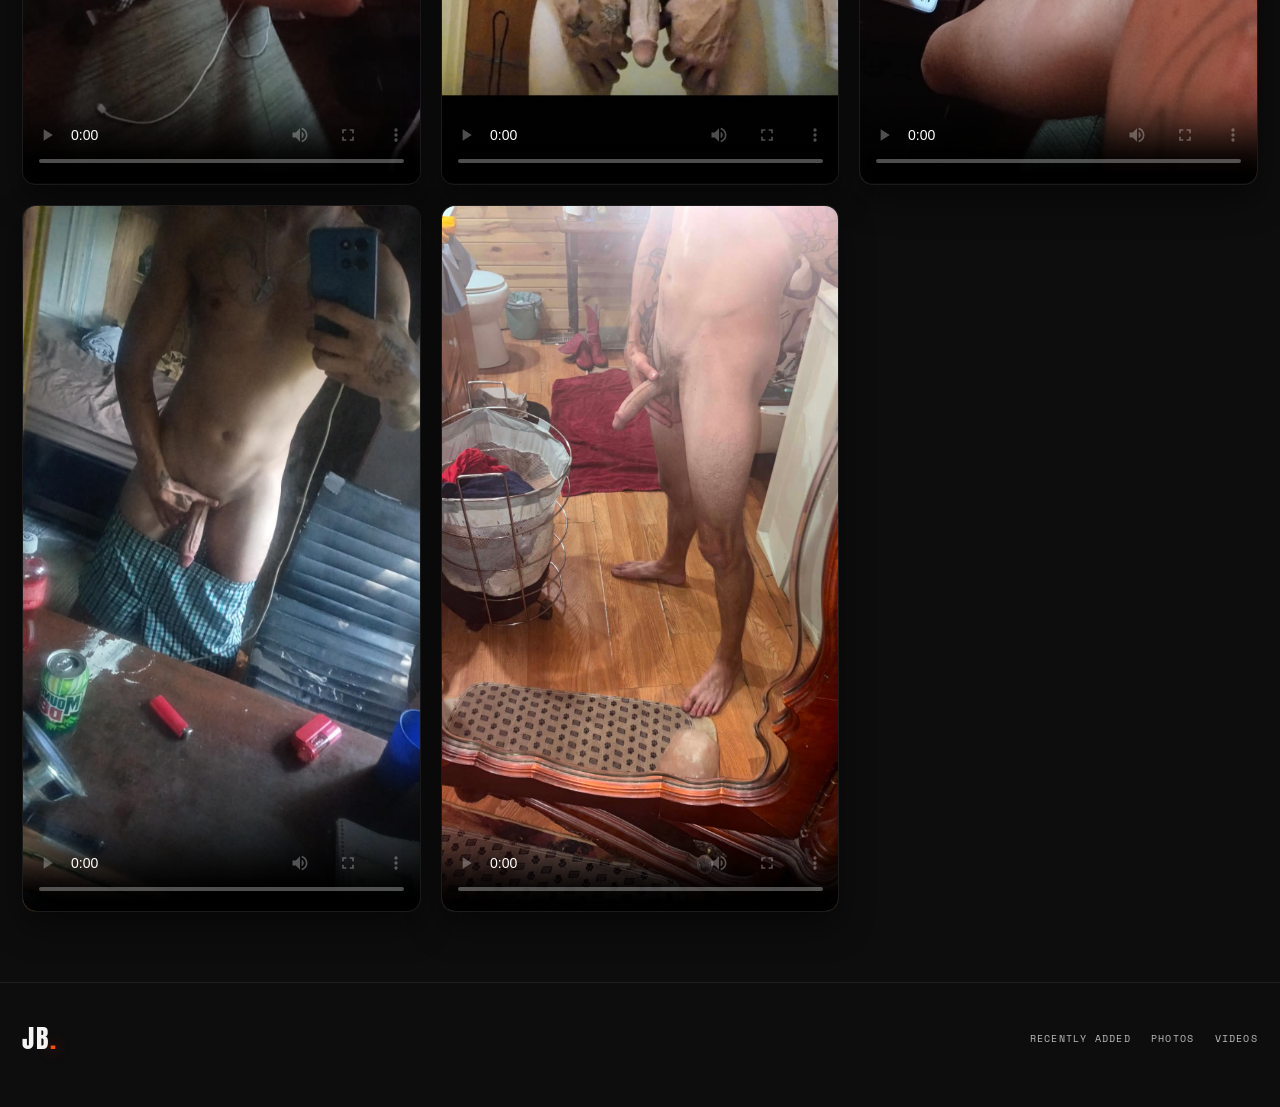
==== commit 2b1966dc: "Refactor gallery.html for improved structure Updated HTML structure and cleaned up code for better r" ====
--- a/gallery.html
+++ b/gallery.html
@@ -1,566 +1,318 @@
 <!DOCTYPE html>
+
 <html lang="en">
 <head>
-  <meta charset="UTF-8">
-
-  <meta
-    name="viewport"
-    content="width=device-width, initial-scale=1.0"
-  >
-
-  <title>JB | Gallery</title>
-
-  <link rel="preconnect" href="https://fonts.googleapis.com">
-  <link rel="preconnect" href="https://fonts.gstatic.com" crossorigin>
-
-  <link
-    href="https://fonts.googleapis.com/css2?family=Anton&family=Inter:wght@300;400;500;600;700&family=Space+Mono:wght@400;700&display=swap"
-    rel="stylesheet"
-  >
-
-  <link rel="stylesheet" href="styles.css">
+<meta charset="utf-8"/>
+<meta content="width=device-width, initial-scale=1.0" name="viewport"/>
+<title>JB | Gallery</title>
+<link href="https://fonts.googleapis.com" rel="preconnect"/>
+<link crossorigin="" href="https://fonts.gstatic.com" rel="preconnect"/>
+<link href="https://fonts.googleapis.com/css2?family=Anton&amp;family=Inter:wght@300;400;500;600;700&amp;family=Space+Mono:wght@400;700&amp;display=swap" rel="stylesheet"/>
+<link href="styles.css" rel="stylesheet"/>
 </head>
-
 <body>
-
 <header class="site-header">
-  <nav class="navbar">
-
-    <a href="index.html" class="brand">
+<nav class="navbar">
+<a class="brand" href="index.html">
       JB<span>.</span>
-    </a>
-
-    <div class="nav-links">
-      <a href="index.html">Home</a>
-      <a href="#recently-added">Recently Added</a>
-      <a href="#photos">Photos</a>
-      <a href="#videos">Videos</a>
-    </div>
-
-  </nav>
+</a>
+<div class="nav-links">
+<a href="index.html">Home</a>
+<a href="#recently-added">Recently Added</a>
+<a href="#photos">Photos</a>
+<a href="#videos">Videos</a>
+</div>
+</nav>
 </header>
-
-
 <main>
-
-  <!-- ===============================
+<!-- ===============================
        HERO
   ================================ -->
-
-  <section class="gallery-hero-simple">
-
-    <div class="gallery-hero-overlay"></div>
-
-    <img
-      src="jb-main.png"
-      alt="JB"
-    >
-
-    <div class="gallery-hero-text">
-      <h1>JB</h1>
-    </div>
-
-  </section>
-
-
-
-  <!-- ===============================
+<section class="gallery-hero-simple">
+<div class="gallery-hero-overlay"></div>
+<img alt="JB" src="jb-main.png"/>
+<div class="gallery-hero-text">
+<h1>JB</h1>
+</div>
+</section>
+<!-- ===============================
        RECENTLY ADDED
   ================================ -->
-
-  <section
-    class="content-section"
-    id="recently-added"
-  >
-
-    <div class="section-header">
-      <p class="section-label">LATEST</p>
-      <h2>Recently Added</h2>
-    </div>
-
-
-    <div class="recent-grid">
-
-      <a
-        class="gallery-card"
-        href="#photo17"
-      >
-        <img
-          src="photos/photo17.JPG"
-          alt="Recently added photo"
-          loading="lazy"
-        >
-      </a>
-
-
-      <a
-        class="gallery-card"
-        href="#photo18"
-      >
-        <img
-          src="photos/photo18.JPG"
-          alt="Recently added photo"
-          loading="lazy"
-        >
-      </a>
-
-
-      <a
-        class="gallery-card"
-        href="#photo19"
-      >
-        <img
-          src="photos/photo19.JPG"
-          alt="Recently added photo"
-          loading="lazy"
-        >
-      </a>
-
-
-      <div class="video-card featured-video">
-
-        <video
-          controls
-          playsinline
-          preload="metadata"
-        >
-          <source
-            src="videos/video14.mov"
-            type="video/quicktime"
-          >
-        </video>
-
-      </div>
-
-
-      <div class="video-card featured-video">
-
-        <video
-          controls
-          playsinline
-          preload="metadata"
-        >
-          <source
-            src="videos/video15.mov"
-            type="video/quicktime"
-          >
-        </video>
-
-      </div>
-
-
-      <div class="video-card featured-video">
-
-        <video
-          controls
-          playsinline
-          preload="metadata"
-        >
-          <source
-            src="videos/video16.mov"
-            type="video/quicktime"
-          >
-        </video>
-
-      </div>
-
-    </div>
-
-  </section>
-
-
-
-  <!-- ===============================
+<section class="content-section" id="recently-added">
+<div class="section-header">
+<p class="section-label">LATEST</p>
+<h2>Recently Added</h2>
+</div>
+<div class="recent-grid">
+<a class="gallery-card" href="#photo17">
+<img alt="Recently added photo" loading="lazy" src="photos/photo17.JPG"/>
+</a>
+<a class="gallery-card" href="#photo18">
+<img alt="Recently added photo" loading="lazy" src="photos/photo18.JPG"/>
+</a>
+<a class="gallery-card" href="#photo19">
+<img alt="Recently added photo" loading="lazy" src="photos/photo19.JPG"/>
+</a>
+
+
+
+</div>
+</section>
+<!-- ===============================
        PHOTOS
   ================================ -->
-
-  <section
-    class="content-section"
-    id="photos"
-  >
-
-    <div class="section-header">
-      <p class="section-label">PHOTOS</p>
-      <h2>Photos</h2>
-    </div>
-
-
-    <div class="masonry-grid">
-
-      <a href="#photo1" class="gallery-card">
-        <img src="photos/photo1.JPG" alt="Photo 1" loading="lazy">
-      </a>
-
-      <a href="#photo2" class="gallery-card">
-        <img src="photos/photo2.JPG" alt="Photo 2" loading="lazy">
-      </a>
-
-      <a href="#photo3" class="gallery-card">
-        <img src="photos/photo3.JPG" alt="Photo 3" loading="lazy">
-      </a>
-
-      <a href="#photo4" class="gallery-card">
-        <img src="photos/photo4.JPG" alt="Photo 4" loading="lazy">
-      </a>
-
-      <a href="#photo5" class="gallery-card">
-        <img src="photos/photo5.JPG" alt="Photo 5" loading="lazy">
-      </a>
-
-      <a href="#photo6" class="gallery-card">
-        <img src="photos/photo6.JPG" alt="Photo 6" loading="lazy">
-      </a>
-
-      <a href="#photo7" class="gallery-card">
-        <img src="photos/photo7.JPG" alt="Photo 7" loading="lazy">
-      </a>
-
-      <a href="#photo8" class="gallery-card">
-        <img src="photos/photo8.JPG" alt="Photo 8" loading="lazy">
-      </a>
-
-      <a href="#photo9" class="gallery-card">
-        <img src="photos/photo9.JPG" alt="Photo 9" loading="lazy">
-      </a>
-
-      <a href="#photo10" class="gallery-card">
-        <img src="photos/photo10.JPG" alt="Photo 10" loading="lazy">
-      </a>
-
-      <a href="#photo11" class="gallery-card">
-        <img src="photos/photo11.JPG" alt="Photo 11" loading="lazy">
-      </a>
-
-      <a href="#photo12" class="gallery-card">
-        <img src="photos/photo12.JPG" alt="Photo 12" loading="lazy">
-      </a>
-
-      <a href="#photo13" class="gallery-card">
-        <img src="photos/photo13.JPG" alt="Photo 13" loading="lazy">
-      </a>
-
-      <a href="#photo14" class="gallery-card">
-        <img src="photos/photo14.JPG" alt="Photo 14" loading="lazy">
-      </a>
-
-      <a href="#photo15" class="gallery-card">
-        <img src="photos/photo15.JPG" alt="Photo 15" loading="lazy">
-      </a>
-
-      <a href="#photo16" class="gallery-card">
-        <img src="photos/photo16.JPG" alt="Photo 16" loading="lazy">
-      </a>
-
-      <a href="#photo17" class="gallery-card">
-        <img src="photos/photo17.JPG" alt="Photo 17" loading="lazy">
-      </a>
-
-      <a href="#photo18" class="gallery-card">
-        <img src="photos/photo18.JPG" alt="Photo 18" loading="lazy">
-      </a>
-
-      <a href="#photo19" class="gallery-card">
-        <img src="photos/photo19.JPG" alt="Photo 19" loading="lazy">
-      </a>
-
-    </div>
-
-  </section>
-
-
-
-  <!-- ===============================
+<section class="content-section" id="photos">
+<div class="section-header">
+<p class="section-label">PHOTOS</p>
+<h2>Photos</h2>
+</div>
+<div class="masonry-grid">
+<a class="gallery-card" href="#photo1">
+<img alt="Photo 1" loading="lazy" src="photos/photo1.JPG"/>
+</a>
+<a class="gallery-card" href="#photo2">
+<img alt="Photo 2" loading="lazy" src="photos/photo2.JPG"/>
+</a>
+<a class="gallery-card" href="#photo3">
+<img alt="Photo 3" loading="lazy" src="photos/photo3.JPG"/>
+</a>
+<a class="gallery-card" href="#photo4">
+<img alt="Photo 4" loading="lazy" src="photos/photo4.JPG"/>
+</a>
+<a class="gallery-card" href="#photo5">
+<img alt="Photo 5" loading="lazy" src="photos/photo5.JPG"/>
+</a>
+<a class="gallery-card" href="#photo6">
+<img alt="Photo 6" loading="lazy" src="photos/photo6.JPG"/>
+</a>
+<a class="gallery-card" href="#photo7">
+<img alt="Photo 7" loading="lazy" src="photos/photo7.JPG"/>
+</a>
+<a class="gallery-card" href="#photo8">
+<img alt="Photo 8" loading="lazy" src="photos/photo8.JPG"/>
+</a>
+<a class="gallery-card" href="#photo9">
+<img alt="Photo 9" loading="lazy" src="photos/photo9.JPG"/>
+</a>
+<a class="gallery-card" href="#photo10">
+<img alt="Photo 10" loading="lazy" src="photos/photo10.JPG"/>
+</a>
+<a class="gallery-card" href="#photo11">
+<img alt="Photo 11" loading="lazy" src="photos/photo11.JPG"/>
+</a>
+<a class="gallery-card" href="#photo12">
+<img alt="Photo 12" loading="lazy" src="photos/photo12.JPG"/>
+</a>
+<a class="gallery-card" href="#photo13">
+<img alt="Photo 13" loading="lazy" src="photos/photo13.JPG"/>
+</a>
+<a class="gallery-card" href="#photo14">
+<img alt="Photo 14" loading="lazy" src="photos/photo14.JPG"/>
+</a>
+<a class="gallery-card" href="#photo15">
+<img alt="Photo 15" loading="lazy" src="photos/photo15.JPG"/>
+</a>
+<a class="gallery-card" href="#photo16">
+<img alt="Photo 16" loading="lazy" src="photos/photo16.JPG"/>
+</a>
+<a class="gallery-card" href="#photo17">
+<img alt="Photo 17" loading="lazy" src="photos/photo17.JPG"/>
+</a>
+<a class="gallery-card" href="#photo18">
+<img alt="Photo 18" loading="lazy" src="photos/photo18.JPG"/>
+</a>
+<a class="gallery-card" href="#photo19">
+<img alt="Photo 19" loading="lazy" src="photos/photo19.JPG"/>
+</a>
+</div>
+</section>
+<!-- ===============================
        VIDEOS
   ================================ -->
-
-  <section
-    class="content-section"
-    id="videos"
-  >
-
-    <div class="section-header">
-      <p class="section-label">VIDEOS</p>
-      <h2>Videos</h2>
-    </div>
-
-
-    <div class="video-gallery">
-
-
-      <!-- VIDEO 1 -->
-      <div class="video-card">
-        <video controls playsinline preload="metadata">
-          <source src="videos/video1.mp4" type="video/mp4">
-        </video>
-      </div>
-
-
-      <!-- VIDEO 2 -->
-      <div class="video-card">
-        <video controls playsinline preload="metadata">
-          <source src="videos/video2.mp4" type="video/mp4">
-        </video>
-      </div>
-
-
-      <!-- VIDEO 3 -->
-      <div class="video-card">
-        <video controls playsinline preload="metadata">
-          <source src="videos/video3.mp4" type="video/mp4">
-        </video>
-      </div>
-
-
-      <!-- VIDEO 4 -->
-      <div class="video-card">
-        <video controls playsinline preload="metadata">
-          <source src="videos/video4.mp4" type="video/mp4">
-        </video>
-      </div>
-
-
-      <!-- VIDEO 5 -->
-      <div class="video-card">
-        <video controls playsinline preload="metadata">
-          <source src="videos/video5.mp4" type="video/mp4">
-        </video>
-      </div>
-
-
-      <!-- VIDEO 6 -->
-      <div class="video-card">
-        <video controls playsinline preload="metadata">
-          <source src="videos/video6.mp4" type="video/mp4">
-        </video>
-      </div>
-
-
-      <!-- VIDEO 7 -->
-      <div class="video-card">
-        <video controls playsinline preload="metadata">
-          <source src="videos/video7.mp4" type="video/mp4">
-        </video>
-      </div>
-
-
-      <!-- VIDEO 8 -->
-      <div class="video-card">
-        <video controls playsinline preload="metadata">
-          <source src="videos/video8.mov" type="video/quicktime">
-        </video>
-      </div>
-
-
-      <!-- VIDEO 9 -->
-      <div class="video-card">
-        <video controls playsinline preload="metadata">
-          <source src="videos/video9.mp4" type="video/mp4">
-        </video>
-      </div>
-
-
-      <!-- VIDEO 10 -->
-      <div class="video-card">
-        <video controls playsinline preload="metadata">
-          <source src="videos/video10.MOV" type="video/quicktime">
-        </video>
-      </div>
-
-
-      <!-- VIDEO 11 -->
-      <div class="video-card">
-        <video controls playsinline preload="metadata">
-          <source src="videos/video11.MOV" type="video/quicktime">
-        </video>
-      </div>
-
-
-      <!-- VIDEO 12 -->
-      <div class="video-card">
-        <video controls playsinline preload="metadata">
-          <source src="videos/video12.MOV" type="video/quicktime">
-        </video>
-      </div>
-
-
-      <!-- VIDEO 13 -->
-      <div class="video-card">
-        <video controls playsinline preload="metadata">
-          <source src="videos/video13.MOV" type="video/quicktime">
-        </video>
-      </div>
-
-
-      <!-- VIDEO 14 -->
-      <div class="video-card">
-        <video controls playsinline preload="metadata">
-          <source src="videos/video14.mov" type="video/quicktime">
-        </video>
-      </div>
-
-
-      <!-- VIDEO 15 -->
-      <div class="video-card">
-        <video controls playsinline preload="metadata">
-          <source src="videos/video15.mov" type="video/quicktime">
-        </video>
-      </div>
-
-
-      <!-- VIDEO 16 -->
-      <div class="video-card">
-        <video controls playsinline preload="metadata">
-          <source src="videos/video16.mov" type="video/quicktime">
-        </video>
-      </div>
-
-
-    </div>
-
-  </section>
-
-
-
-  <!-- ==================================
+<section class="content-section" id="videos">
+<div class="section-header">
+<p class="section-label">VIDEOS</p>
+<h2>Videos</h2>
+</div>
+<div class="video-gallery">
+<!-- VIDEO 1 -->
+<div class="video-card">
+<video controls="" playsinline="" poster="photos/photo1.JPG" preload="metadata">
+<source src="videos/video1.mp4" type="video/mp4"/>
+</video>
+</div>
+<!-- VIDEO 2 -->
+<div class="video-card">
+<video controls="" playsinline="" poster="photos/photo2.JPG" preload="metadata">
+<source src="videos/video2.mp4" type="video/mp4"/>
+</video>
+</div>
+<!-- VIDEO 3 -->
+<div class="video-card">
+<video controls="" playsinline="" poster="photos/photo3.JPG" preload="metadata">
+<source src="videos/video3.mp4" type="video/mp4"/>
+</video>
+</div>
+<!-- VIDEO 4 -->
+<div class="video-card">
+<video controls="" playsinline="" poster="photos/photo4.JPG" preload="metadata">
+<source src="videos/video4.mp4" type="video/mp4"/>
+</video>
+</div>
+<!-- VIDEO 5 -->
+<div class="video-card">
+<video controls="" playsinline="" poster="photos/photo5.JPG" preload="metadata">
+<source src="videos/video5.mp4" type="video/mp4"/>
+</video>
+</div>
+<!-- VIDEO 6 -->
+<div class="video-card">
+<video controls="" playsinline="" poster="photos/photo6.JPG" preload="metadata">
+<source src="videos/video6.mp4" type="video/mp4"/>
+</video>
+</div>
+<!-- VIDEO 7 -->
+<div class="video-card">
+<video controls="" playsinline="" poster="photos/photo7.JPG" preload="metadata">
+<source src="videos/video7.mp4" type="video/mp4"/>
+</video>
+</div>
+<!-- VIDEO 8 -->
+
+<!-- VIDEO 9 -->
+<div class="video-card">
+<video controls="" playsinline="" poster="photos/photo9.JPG" preload="metadata">
+<source src="videos/video9.mp4" type="video/mp4"/>
+</video>
+</div>
+<!-- VIDEO 10 -->
+
+<!-- VIDEO 11 -->
+
+<!-- VIDEO 12 -->
+
+<!-- VIDEO 13 -->
+
+<!-- VIDEO 14 -->
+
+<!-- VIDEO 15 -->
+
+<!-- VIDEO 16 -->
+
+</div>
+</section>
+<!-- ==================================
        FULL SCREEN PHOTO LIGHTBOXES
   =================================== -->
-
-
-  <div id="photo1" class="lightbox">
-    <a href="#photos" class="lightbox-bg"></a>
-    <img src="photos/photo1.JPG" alt="Photo 1">
-    <a href="#photos" class="lightbox-close">×</a>
-  </div>
-
-  <div id="photo2" class="lightbox">
-    <a href="#photos" class="lightbox-bg"></a>
-    <img src="photos/photo2.JPG" alt="Photo 2">
-    <a href="#photos" class="lightbox-close">×</a>
-  </div>
-
-  <div id="photo3" class="lightbox">
-    <a href="#photos" class="lightbox-bg"></a>
-    <img src="photos/photo3.JPG" alt="Photo 3">
-    <a href="#photos" class="lightbox-close">×</a>
-  </div>
-
-  <div id="photo4" class="lightbox">
-    <a href="#photos" class="lightbox-bg"></a>
-    <img src="photos/photo4.JPG" alt="Photo 4">
-    <a href="#photos" class="lightbox-close">×</a>
-  </div>
-
-  <div id="photo5" class="lightbox">
-    <a href="#photos" class="lightbox-bg"></a>
-    <img src="photos/photo5.JPG" alt="Photo 5">
-    <a href="#photos" class="lightbox-close">×</a>
-  </div>
-
-  <div id="photo6" class="lightbox">
-    <a href="#photos" class="lightbox-bg"></a>
-    <img src="photos/photo6.JPG" alt="Photo 6">
-    <a href="#photos" class="lightbox-close">×</a>
-  </div>
-
-  <div id="photo7" class="lightbox">
-    <a href="#photos" class="lightbox-bg"></a>
-    <img src="photos/photo7.JPG" alt="Photo 7">
-    <a href="#photos" class="lightbox-close">×</a>
-  </div>
-
-  <div id="photo8" class="lightbox">
-    <a href="#photos" class="lightbox-bg"></a>
-    <img src="photos/photo8.JPG" alt="Photo 8">
-    <a href="#photos" class="lightbox-close">×</a>
-  </div>
-
-  <div id="photo9" class="lightbox">
-    <a href="#photos" class="lightbox-bg"></a>
-    <img src="photos/photo9.JPG" alt="Photo 9">
-    <a href="#photos" class="lightbox-close">×</a>
-  </div>
-
-  <div id="photo10" class="lightbox">
-    <a href="#photos" class="lightbox-bg"></a>
-    <img src="photos/photo10.JPG" alt="Photo 10">
-    <a href="#photos" class="lightbox-close">×</a>
-  </div>
-
-  <div id="photo11" class="lightbox">
-    <a href="#photos" class="lightbox-bg"></a>
-    <img src="photos/photo11.JPG" alt="Photo 11">
-    <a href="#photos" class="lightbox-close">×</a>
-  </div>
-
-  <div id="photo12" class="lightbox">
-    <a href="#photos" class="lightbox-bg"></a>
-    <img src="photos/photo12.JPG" alt="Photo 12">
-    <a href="#photos" class="lightbox-close">×</a>
-  </div>
-
-  <div id="photo13" class="lightbox">
-    <a href="#photos" class="lightbox-bg"></a>
-    <img src="photos/photo13.JPG" alt="Photo 13">
-    <a href="#photos" class="lightbox-close">×</a>
-  </div>
-
-  <div id="photo14" class="lightbox">
-    <a href="#photos" class="lightbox-bg"></a>
-    <img src="photos/photo14.JPG" alt="Photo 14">
-    <a href="#photos" class="lightbox-close">×</a>
-  </div>
-
-  <div id="photo15" class="lightbox">
-    <a href="#photos" class="lightbox-bg"></a>
-    <img src="photos/photo15.JPG" alt="Photo 15">
-    <a href="#photos" class="lightbox-close">×</a>
-  </div>
-
-  <div id="photo16" class="lightbox">
-    <a href="#photos" class="lightbox-bg"></a>
-    <img src="photos/photo16.JPG" alt="Photo 16">
-    <a href="#photos" class="lightbox-close">×</a>
-  </div>
-
-  <div id="photo17" class="lightbox">
-    <a href="#photos" class="lightbox-bg"></a>
-    <img src="photos/photo17.JPG" alt="Photo 17">
-    <a href="#photos" class="lightbox-close">×</a>
-  </div>
-
-  <div id="photo18" class="lightbox">
-    <a href="#photos" class="lightbox-bg"></a>
-    <img src="photos/photo18.JPG" alt="Photo 18">
-    <a href="#photos" class="lightbox-close">×</a>
-  </div>
-
-  <div id="photo19" class="lightbox">
-    <a href="#photos" class="lightbox-bg"></a>
-    <img src="photos/photo19.JPG" alt="Photo 19">
-    <a href="#photos" class="lightbox-close">×</a>
-  </div>
-
-
-
-  <!-- ===============================
+<div class="lightbox" id="photo1">
+<a class="lightbox-bg" href="#photos"></a>
+<img alt="Photo 1" src="photos/photo1.JPG"/>
+<a class="lightbox-close" href="#photos">×</a>
+</div>
+<div class="lightbox" id="photo2">
+<a class="lightbox-bg" href="#photos"></a>
+<img alt="Photo 2" src="photos/photo2.JPG"/>
+<a class="lightbox-close" href="#photos">×</a>
+</div>
+<div class="lightbox" id="photo3">
+<a class="lightbox-bg" href="#photos"></a>
+<img alt="Photo 3" src="photos/photo3.JPG"/>
+<a class="lightbox-close" href="#photos">×</a>
+</div>
+<div class="lightbox" id="photo4">
+<a class="lightbox-bg" href="#photos"></a>
+<img alt="Photo 4" src="photos/photo4.JPG"/>
+<a class="lightbox-close" href="#photos">×</a>
+</div>
+<div class="lightbox" id="photo5">
+<a class="lightbox-bg" href="#photos"></a>
+<img alt="Photo 5" src="photos/photo5.JPG"/>
+<a class="lightbox-close" href="#photos">×</a>
+</div>
+<div class="lightbox" id="photo6">
+<a class="lightbox-bg" href="#photos"></a>
+<img alt="Photo 6" src="photos/photo6.JPG"/>
+<a class="lightbox-close" href="#photos">×</a>
+</div>
+<div class="lightbox" id="photo7">
+<a class="lightbox-bg" href="#photos"></a>
+<img alt="Photo 7" src="photos/photo7.JPG"/>
+<a class="lightbox-close" href="#photos">×</a>
+</div>
+<div class="lightbox" id="photo8">
+<a class="lightbox-bg" href="#photos"></a>
+<img alt="Photo 8" src="photos/photo8.JPG"/>
+<a class="lightbox-close" href="#photos">×</a>
+</div>
+<div class="lightbox" id="photo9">
+<a class="lightbox-bg" href="#photos"></a>
+<img alt="Photo 9" src="photos/photo9.JPG"/>
+<a class="lightbox-close" href="#photos">×</a>
+</div>
+<div class="lightbox" id="photo10">
+<a class="lightbox-bg" href="#photos"></a>
+<img alt="Photo 10" src="photos/photo10.JPG"/>
+<a class="lightbox-close" href="#photos">×</a>
+</div>
+<div class="lightbox" id="photo11">
+<a class="lightbox-bg" href="#photos"></a>
+<img alt="Photo 11" src="photos/photo11.JPG"/>
+<a class="lightbox-close" href="#photos">×</a>
+</div>
+<div class="lightbox" id="photo12">
+<a class="lightbox-bg" href="#photos"></a>
+<img alt="Photo 12" src="photos/photo12.JPG"/>
+<a class="lightbox-close" href="#photos">×</a>
+</div>
+<div class="lightbox" id="photo13">
+<a class="lightbox-bg" href="#photos"></a>
+<img alt="Photo 13" src="photos/photo13.JPG"/>
+<a class="lightbox-close" href="#photos">×</a>
+</div>
+<div class="lightbox" id="photo14">
+<a class="lightbox-bg" href="#photos"></a>
+<img alt="Photo 14" src="photos/photo14.JPG"/>
+<a class="lightbox-close" href="#photos">×</a>
+</div>
+<div class="lightbox" id="photo15">
+<a class="lightbox-bg" href="#photos"></a>
+<img alt="Photo 15" src="photos/photo15.JPG"/>
+<a class="lightbox-close" href="#photos">×</a>
+</div>
+<div class="lightbox" id="photo16">
+<a class="lightbox-bg" href="#photos"></a>
+<img alt="Photo 16" src="photos/photo16.JPG"/>
+<a class="lightbox-close" href="#photos">×</a>
+</div>
+<div class="lightbox" id="photo17">
+<a class="lightbox-bg" href="#photos"></a>
+<img alt="Photo 17" src="photos/photo17.JPG"/>
+<a class="lightbox-close" href="#photos">×</a>
+</div>
+<div class="lightbox" id="photo18">
+<a class="lightbox-bg" href="#photos"></a>
+<img alt="Photo 18" src="photos/photo18.JPG"/>
+<a class="lightbox-close" href="#photos">×</a>
+</div>
+<div class="lightbox" id="photo19">
+<a class="lightbox-bg" href="#photos"></a>
+<img alt="Photo 19" src="photos/photo19.JPG"/>
+<a class="lightbox-close" href="#photos">×</a>
+</div>
+<!-- ===============================
        FOOTER
   ================================ -->
-
-  <footer class="footer">
-
-    <a href="index.html" class="footer-logo">
+<footer class="footer">
+<a class="footer-logo" href="index.html">
       JB<span>.</span>
-    </a>
-
-    <div class="footer-links">
-      <a href="#recently-added">Recently Added</a>
-      <a href="#photos">Photos</a>
-      <a href="#videos">Videos</a>
-    </div>
-
-  </footer>
-
+</a>
+<div class="footer-links">
+<a href="#recently-added">Recently Added</a>
+<a href="#photos">Photos</a>
+<a href="#videos">Videos</a>
+</div>
+</footer>
 </main>
-
 </body>
 </html>
+
